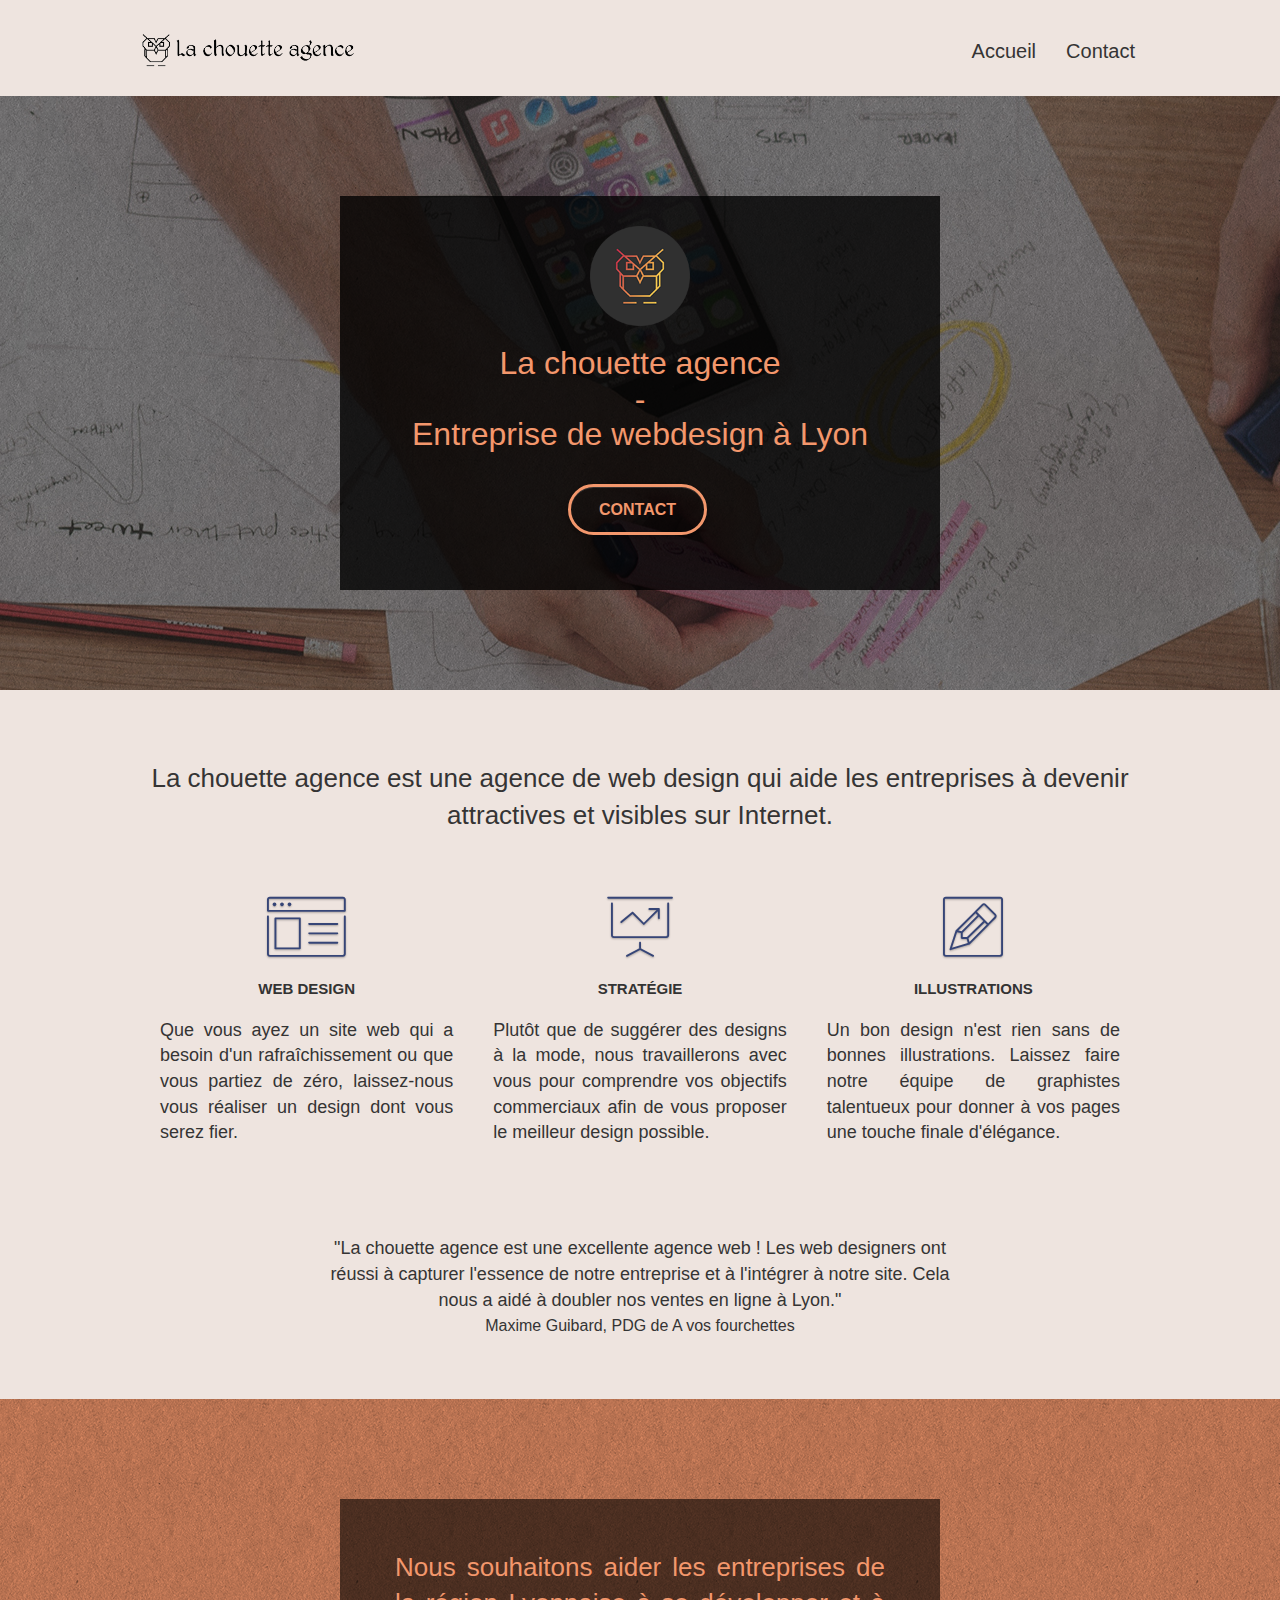
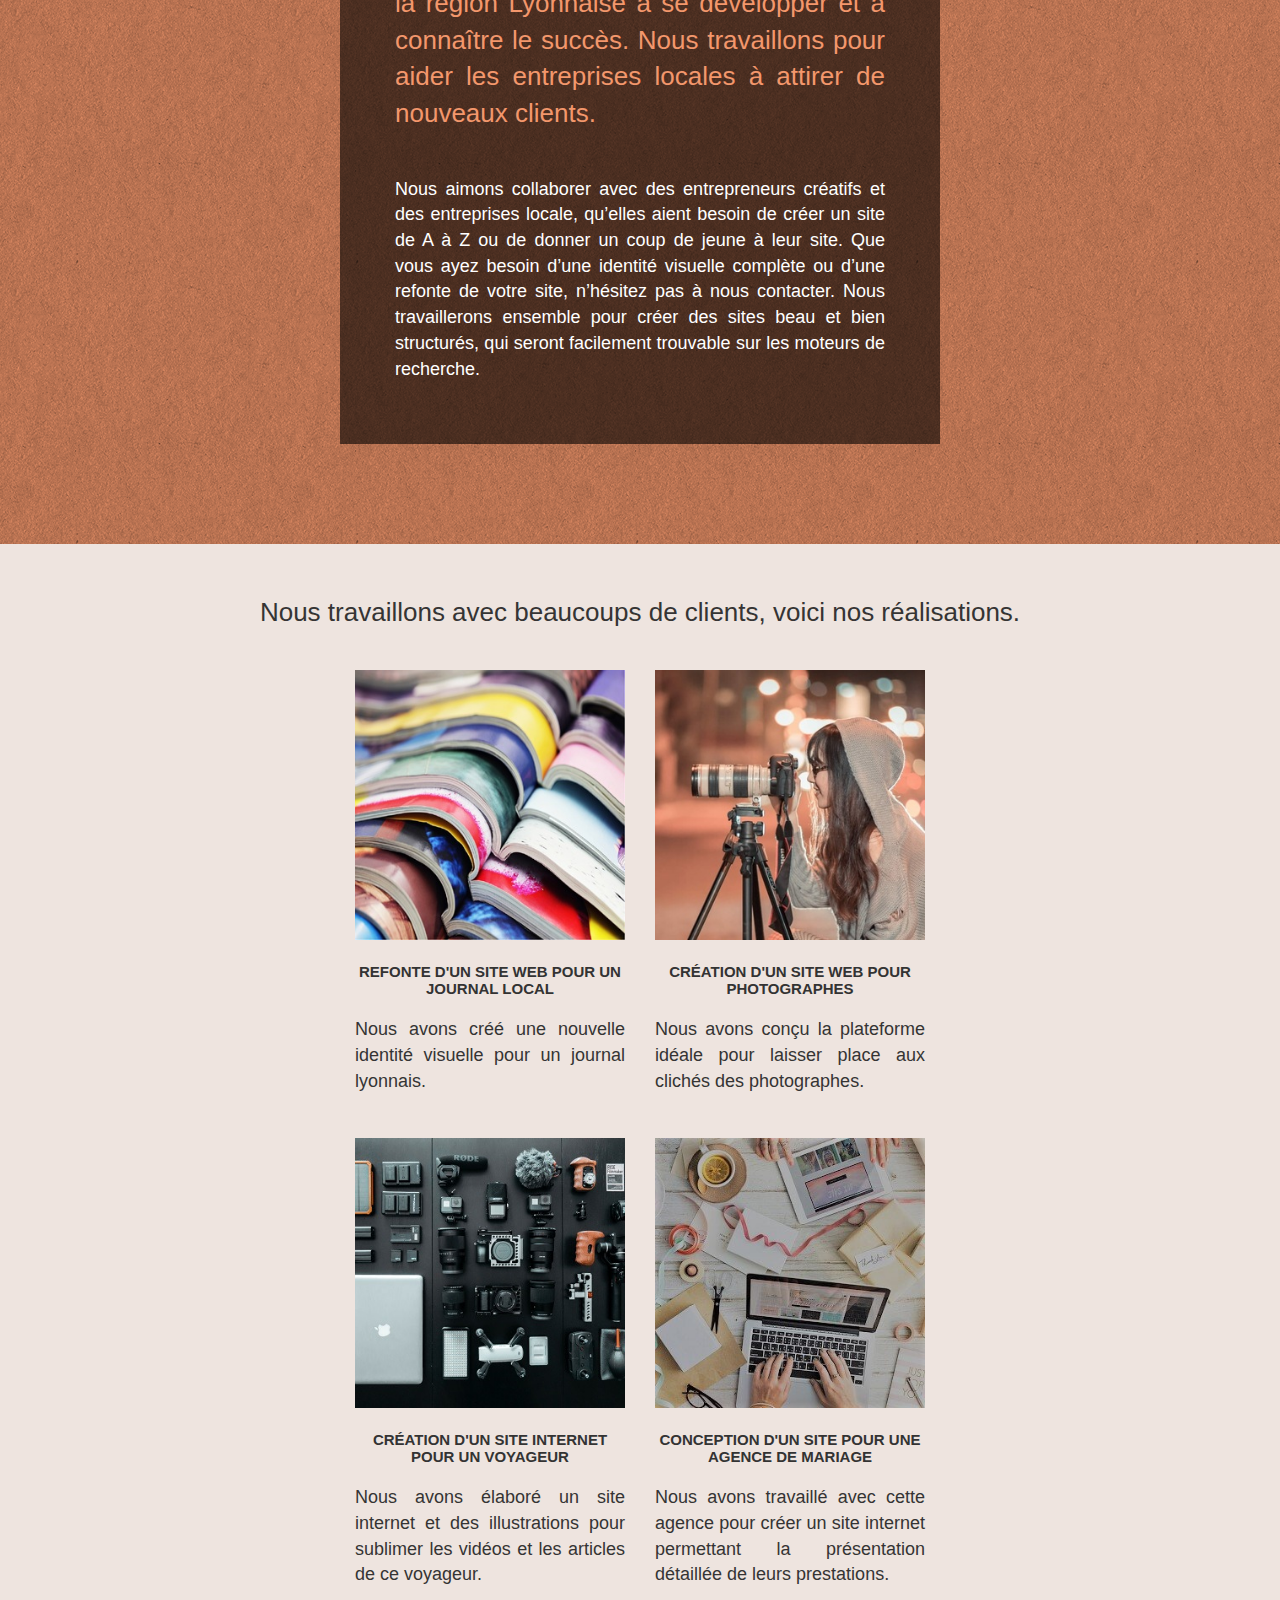
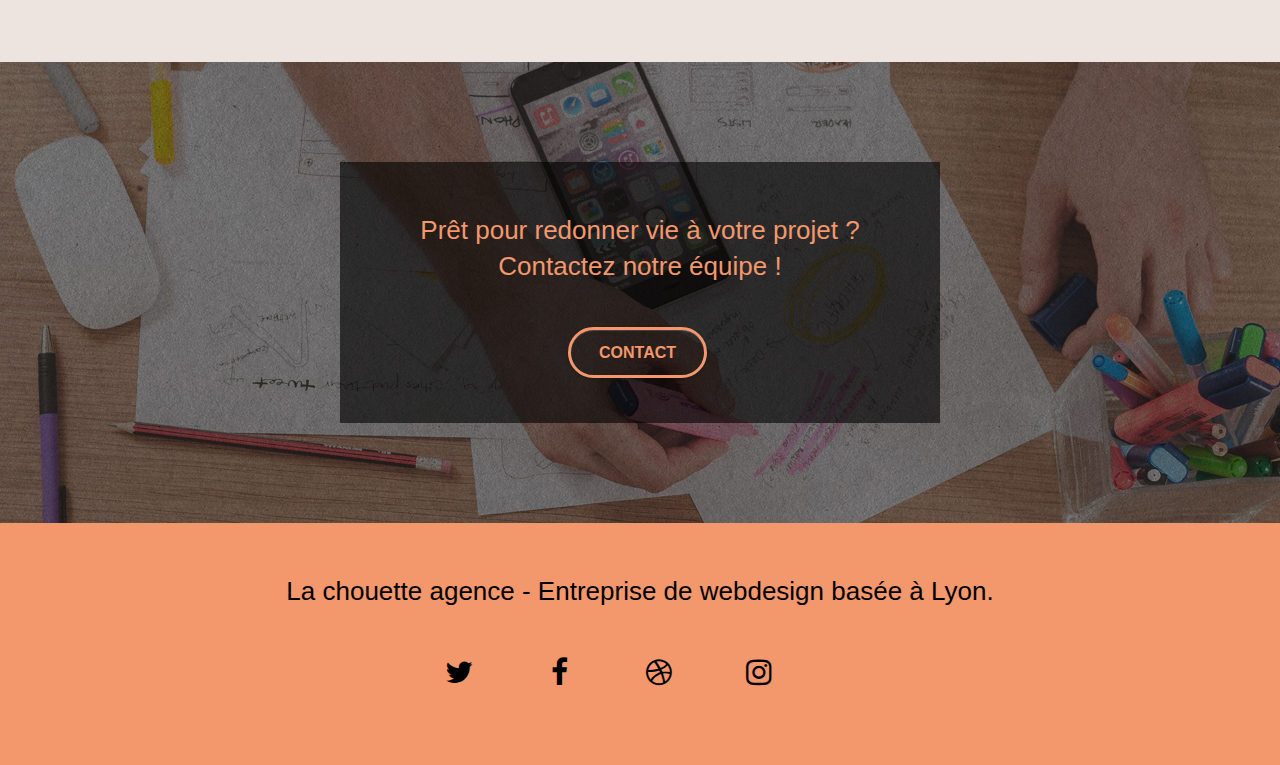
==== index.html @ fdbdb841 "correction bouton missing text" ====
<!doctype html>
<html lang="fr-FR"> 
<head>
    <meta charset="utf-8">
    <meta name="keywords" content="seo, google, site web, site internet, agence design paris, agence design, agence design,agence design,agence design,agence design,agence design,agence design,agence design,agence design">
    <meta name="robots" content="index, follow">
	<meta name="description" content="La chouette agence est une entreprise de webdesign basé à Lyon. Aidez votre entreprise à devenir attractive et visible sur Internet.">
    <meta name="viewport" content="width=device-width, initial-scale=1.0, viewport-fit=cover">
    <link rel="shortcut icon" type="image/png" href="img/logos/favicon.jpg">

	<link rel="stylesheet" type="text/css" href="./css/bootstrap.css">
	<link rel="stylesheet" type="text/css" href="./css/style.css">
	<link rel="stylesheet" type="text/css" href="./css/font-awesome.css">
	<link rel="stylesheet" type="text/css" href="./css/et-line.css">
	
	<script src="./js/jquery-2.1.0.js" defer></script>
	<script src="./js/bootstrap.js" defer></script>
	<script src="./js/blocs.js" defer></script>
	<script src="./js/jquery.touchSwipe.js" defer></script>

    <title>Entreprise webdesign Lyon | La chouette agence</title>

    
<!-- Analytics -->
 
<!-- Analytics END -->
    
</head>
<body>
<!-- Principal conteneur -->
<div class="page-container">
    
<!-- bloc-0 -->
<header class="bloc bgc-grey l-bloc " id="bloc-0">
	<div class="container bloc-sm">

		<nav class="navbar row">
			<div class="navbar-header">
				<a class="navbar-brand focus1" href="index.html" title="La chouette agence, entreprise webdesign Lyon">
					<img src="img/logos/la-chouette-agence.png" alt="une chouette" title="logo de la chouette agence, entreprise de webdesign à Lyon" height="40" />
				</a>
				<button id="nav-toggle" type="button" class="ui-navbar-toggle navbar-toggle focus1" data-toggle="collapse" data-target=".navbar-1" alt="toggle navigation">
					<span class="icon-bar"></span><span class="icon-bar"></span><span class="icon-bar"></span>
				</button>
			</div>
			<div class="collapse navbar-collapse navbar-1 special-dropdown-nav">
				<ul class="site-navigation nav navbar-nav">
					<li>
						<a class="focus2" href="index.html" title="Accès à la page d'accueil">Accueil</a>
					</li>
					<li>
						<a class="focus2" href="./pages_annexes/contact.html" title="Accès à la page contact">Contact</a>
					</li>
				</ul>
			</div>
		</nav>
	</div>
</header>
<!-- bloc-0 END -->

<!-- bloc-1-presentation -->
<section class="bloc bgc-dark-slate-blue bg-banniere d-bloc bg-t-edge bloc-bg-texture texture-paper b-parallax" id="bloc-1-hero">
	<div class="container bloc-lg">
		<div class="row tight-width-whitespace">
			<div class="col-sm-12 contrastbg">
				<img src="img/logos/logo.png" class="center-block image-resize-mode" width="100" alt="une chouette orange" title="logo de la chouette agence, entreprise de webdesign à Lyon" />
				<h1 class="text-center hero-bloc-text tc-white ">
					La chouette agence<br/> - <br/>
					Entreprise de webdesign à Lyon
				</h1>
				<div class="text-center">
					<a href="./pages_annexes/contact.html" class="btn btn-lg btn-clean btn-rd cta-hero btn-atomic-tangerine cblack focus3" id="cta-hero" title="Accès à la page contact">
						Contact
					</a>
				</div>
			</div>
		</div>
	</div>
</section>
<!-- bloc-1-presentation END -->

<!-- bloc-2-services -->
<section class="bloc bgc-grey l-bloc" id="bloc-2-services">
	<div class="container bloc-md">
		<div class="row">
			<h2 class="col-sm-12 text-center margin-bottom">
				La chouette agence est une agence de web design qui aide les entreprises à devenir attractives et visibles sur Internet.
			</h2>
		</div>
		<div class="row voffset-lg med-width-whitespace">
			<article class="col-sm-4 spacer">
				<div class="text-center">
					<span class="et-icon-browser sm-shadow icon-dark-slate-blue icons icon-lg"></span>
				</div>
				<h3 class="mg-md text-center">
					Web design
				</h3>
				<p class="text-justify ">
					Que vous ayez un site web qui a besoin d'un rafraîchissement ou que vous partiez de zéro, laissez-nous vous réaliser un design dont vous serez fier.
				</p>
			</article>
			<article class="col-sm-4 spacer">
				<div class="text-center">
					<span class="et-icon-presentation sm-shadow icon-dark-slate-blue icons icon-lg"></span>
				</div>
				<h3 class="mg-md text-center">
					Stratégie
				</h3>
				<p class="text-justify ">
					Plutôt que de suggérer des designs à la mode, nous travaillerons avec vous pour comprendre vos objectifs commerciaux afin de vous proposer le meilleur design possible.<br>
				</p>
			</article>
			<article class="col-sm-4 spacer">
				<div class="text-center">
					<span class="et-icon-edit sm-shadow icon-dark-slate-blue icons icon-lg"></span>
				</div>
				<h3 class="mg-md text-center">
					Illustrations
				</h3>
				<p class="text-justify ">
					Un bon design n'est rien sans de bonnes illustrations. Laissez faire notre équipe de graphistes talentueux pour donner à vos pages une touche finale d'élégance.
				</p>
			</article>
		</div>
		<div class="row voffset-lg voffset">
			<aside class="col-xs-12 col-md-8 col-md-offset-2 text-center">
				<p>
					"La chouette agence est une excellente agence web ! Les web designers ont réussi à capturer l'essence de notre entreprise et à l'intégrer à notre site. Cela nous a aidé à doubler nos ventes en ligne à Lyon."<br/>
					<span class="citation">
						Maxime Guibard, PDG de A vos fourchettes
					</span>
				</p>
			</aside>
		</div>
	</div>
</section>
<!-- bloc-2-services END -->

<!-- bloc-3-what-i-do -->
<section class="bloc tc-white bgc-atomic-tangerine bg-presentation d-bloc bloc-bg-texture texture-paper b-parallax" id="bloc-3-what-i-do">
	<div class="container bloc-lg">
		<div class="row tight-width-whitespace black-background">
			<div class="col-sm-12">
				<h2 class="mg-md text-justify tc-white">
					Nous souhaitons aider les entreprises de la région Lyonnaise à se développer et à connaître le succès. Nous travaillons pour aider les entreprises locales à attirer de nouveaux clients.<br>
				</h2>
				<p class="text-justify white">
					<br/>
					Nous aimons collaborer avec des entrepreneurs créatifs et des entreprises locale, qu’elles aient besoin de créer un site de A à Z ou de donner un coup de jeune à leur site. Que vous ayez besoin d’une identité visuelle complète ou d’une refonte de votre site, n’hésitez pas à nous contacter. Nous travaillerons ensemble pour créer des sites beau et bien structurés, qui seront facilement trouvable sur les moteurs de recherche. <br><br><br>
				</p>
			</div>
		</div>
	</div>
</section>
<!-- bloc-3-what-i-do END -->

<!-- bloc-4-portfolio -->
<section class="bloc bgc-white bg-repeat l-bloc bgc-grey" id="bloc-4-portfolio">
	<div class="container bloc-lg2">
		<div class="row">
			<h2 class="col-sm-12 text-center margin-bottom">
				Nous travaillons avec beaucoups de clients, voici nos réalisations.
			</h2>
		</div>
		<div class="row tight-width-whitespace">
			<article class="col-sm-6">
				<a href="#" class="portfolio-link" data-lightbox="./img/portfolio/photo1.jpg" data-gallery-id="gallery-1" data-caption="Refonte d'un site web pour un journal local" data-frame="snapshot-lb" title="aperçu du port-folio">
					<img src="img/portfolio/photo1.jpg" alt="une pile de magazines ouverts" title="refonte d'un site web pour un journal local par la chouette agence" class="img-responsive portfolio-thumb" />
				</a>
				<h3 class="mg-md text-center">
					Refonte d'un site web pour un journal local
				</h3>
				<p class="text-justify space-bottom">
					Nous avons créé une nouvelle identité visuelle pour un journal lyonnais.
				</p>
			</article>
			<article class="col-sm-6">
				<a href="#" class="portfolio-link" data-lightbox="img/portfolio/photo2.jpg" data-gallery-id="gallery-1" data-caption="Création d'un site web pour photographes" data-frame="snapshot-lb" title="aperçu du port-folio">
					<img src="img/portfolio/photo2.jpg" class="img-responsive portfolio-thumb" alt="une photographe sur le point de prendre un cliché" title="création d'un site web pour photographes par la chouette agence" />
				</a>
				<h3 class="mg-md text-center">
					Création d'un site web pour photographes
				</h3>
				<p class="text-justify space-bottom">
					Nous avons conçu la plateforme idéale pour laisser place aux clichés des photographes.
				</p>
			</article>
		</div>
		<div class="row tight-width-whitespace">
			<article class="col-sm-6">
				<a href="#" class="portfolio-link" data-lightbox="img/portfolio/photo3.jpg" data-gallery-id="gallery-1" data-caption="Création d'un site internet pour un voyageur" data-frame="snapshot-lb" title="aperçu du port-folio">
					<img src="img/portfolio/photo3.jpg" class="img-responsive portfolio-thumb" alt="du matériel disposé sur une table" title="création d'un site web pour un voyageur par la chouette agence"/>
				</a>
				<h3 class="mg-md text-center">
					Création d'un site internet pour un voyageur
				</h3>
				<p class="text-justify space-bottom">
					Nous avons élaboré un site internet et des illustrations pour sublimer les vidéos et les articles de ce voyageur.
				</p>
			</article>
			<article class="col-sm-6">
				<a href="#" class="portfolio-link" data-lightbox="img/portfolio/photo4.jpg" data-gallery-id="gallery-1" data-caption="Conception d'un site pour une agence de mariage" data-frame="snapshot-lb" title="aperçu du port-folio">
					<img src="img/portfolio/photo4.jpg" class="img-responsive portfolio-thumb" alt="une table sur laquelle deux personnes préparent un mariage" title="conception d'un site web pour une agence de mariage par la chouette agence" />
				</a>
				<h3 class="mg-md text-center">
					Conception d'un site pour une agence de mariage
				</h3>
				<p class="text-justify space-bottom">
					Nous avons travaillé avec cette agence pour créer un site internet permettant la présentation détaillée de leurs prestations.
				</p>
			</article>
		</div>
	</div>
</section>
<!-- bloc-4-portfolio END -->

<!-- bloc-5-cta -->
<section class="bloc bgc-dark-slate-blue bg-banniere d-bloc bloc-bg-texture texture-paper" id="bloc-5-cta">
	<div class="container bloc-lg">
		<div class="row tight-width-whitespace black-background">
			<div class="col-sm-12">
				<h2 class="mg-md text-center tc-white">
					Prêt pour redonner vie à votre projet ?<br>Contactez notre équipe !
				</h2>
				<div class="text-center margin-bottom">
					<a href="./pages_annexes/contact.html" class="btn btn-atomic-tangerine btn-clean btn-rd btn-lg cta-hero cblack focus3" title="Accès à la page contact">
						Contact
					</a>
				</div>
			</div>
		</div>
	</div>
</section>
<!-- bloc-5-cta END -->

<!-- Footer - bloc-8 -->
<footer class="bgc-atomic-tangerine d-bloc no-pad" id="bloc-8">
	<div class="shade">
		<div class="row">
			<div class="col-sm-12">
				<h2 class="text-center black margin-bottom">
					La chouette agence - Entreprise de webdesign basée à Lyon.<br>
				</h2>
				<div class="row row-no-gutters social flex margin-extra-bottom">
					<div class="col-sm-3">
						<div class="text-center focusf">
							<a class="social icon-md icon-color" href="index.html" target="_blank" title="La chouette agence sur twitter">
								<span class="fa fa-twitter"></span>
							</a>
						</div>
					</div>
					<div class="col-sm-3">
						<div class="text-center focusf">
							<a class="social icon-md icon-color" href="index.html" target="_blank" title="La chouette agence sur facebook">
								<span class="fa fa-facebook" ></span>
							</a>
						</div>
					</div>
					<div class="col-sm-3">
						<div class="text-center focusf">
							<a class="social icon-md icon-color" href="index.html" target="_blank" title="La chouette agence sur dribbble">
								<span class="fa fa-dribbble" ></span>
							</a>
						</div>
					</div>
					<div class="col-sm-3">
						<div class="text-center focusf">
							<a class="social icon-md icon-color" href="index.html" target="_blank" title="La chouette agence sur instagram">
								<span class="fa fa-instagram"></span>
							</a>
						</div>
					</div>
				</div>
			</div>
		</div>
	</div>
</footer>
<!-- Footer - bloc-8 END -->

</div>
<!-- Principal conteneur END -->
    

</body>
</html>
---- css/style.css ----
body {
    margin: 0;
    padding: 0;
    background: #FFF;
    overflow-x: hidden;
    -webkit-font-smoothing: antialiased;
    -moz-osx-font-smoothing: grayscale;
}

a,
button {
    transition: all .3s ease-in-out;
    outline: none!important;
}

a:hover {
    text-decoration: none;
    cursor: pointer;
}

#page-loading-blocs-notifaction {
    position: fixed;
    top: 0;
    bottom: 0;
    width: 100%;
    z-index: 100000;
    background: #FFFFFF url("img/pageload-spinner.gif") no-repeat center center;
}

.bloc {
    width: 100%;
    clear: both;
    background: 50% 50% no-repeat;
    padding: 0 50px;
    -webkit-background-size: cover;
    -moz-background-size: cover;
    -o-background-size: cover;
    background-size: cover;
    position: relative;
}

.bloc .container {
    padding-left: 0;
    padding-right: 0;
}

.bloc-lg {
    padding: 100px 50px;
}

.bloc-lg2{
    padding: 30px 50px;
}

.bloc-md {
    padding: 50px;
}

.bloc-sm {
    padding: 20px 50px;
}

.bg-center,
.bg-l-edge,
.bg-r-edge,
.bg-t-edge,
.bg-b-edge,
.bg-tl-edge,
.bg-bl-edge,
.bg-tr-edge,
.bg-br-edge,
.bg-repeat {
    -webkit-background-size: auto!important;
    -moz-background-size: auto!important;
    -o-background-size: auto!important;
    background-size: auto!important;
}

.bg-repeat {
    background: repeat;
}

.bg-t-edge {
    background: top no-repeat;
}

.bloc-bg-texture::before {
    content: "";
    background-size: 2px 2px;
    position: absolute;
    top: 0;
    bottom: 0;
    left: 0;
    right: 0;
}

.texture-paper::before {
    background: url("../img/background-image/texture-paper.png");
    background-size: 280px 280px;
}

.b-parallax {
    background-attachment: fixed;
}

.d-bloc {
    color: rgba(255, 255, 255, .7);
}

.d-bloc button:hover {
    color: rgba(255, 255, 255, .9);
}

.d-bloc .icon-round,
.d-bloc .icon-square,
.d-bloc .icon-rounded,
.d-bloc .icon-semi-rounded-a,
.d-bloc .icon-semi-rounded-b {
    border-color: rgba(255, 255, 255, .9);
}

.d-bloc .divider-h span {
    border-color: rgba(255, 255, 255, .2);
}

.d-bloc .a-btn,
.d-bloc .navbar a,
.d-bloc .navbar-brand,
.d-bloc a .icon-sm,
.d-bloc .icon-md,
.d-bloc a .icon-lg,
.d-bloc a .icon-xl,
.d-bloc h1 a,
.d-bloc h2 a,
.d-bloc h3 a,
.d-bloc h4 a,
.d-bloc h5 a,
.d-bloc h6 a,
.d-bloc p a {
    color: rgba(255, 255, 255, .6);
}

.d-bloc .a-btn:hover,
.d-bloc .navbar a:hover,
.d-bloc .navbar-brand:hover,
.d-bloc a:hover .icon-sm,
.d-bloc a:hover .icon-md,
.d-bloc a:hover .icon-lg,
.d-bloc a:hover .icon-xl,
.d-bloc h1 a:hover,
.d-bloc h2 a:hover,
.d-bloc h3 a:hover,
.d-bloc h4 a:hover,
.d-bloc h5 a:hover,
.d-bloc h6 a:hover,
.d-bloc p a:hover {
    color: rgba(255, 255, 255, 1);
}

.d-bloc .navbar-toggle .icon-bar {
    background: rgba(255, 255, 255, 1);
}

.d-bloc .btn-wire,
.d-bloc .btn-wire:hover {
    color: rgba(255, 255, 255, 1);
    border-color: rgba(255, 255, 255, 1);
}

.d-bloc .panel {
    color: rgba(0, 0, 0, .5);
}

.d-bloc .panel button:hover {
    color: rgba(0, 0, 0, .7);
}

.d-bloc .panel icon {
    border-color: rgba(0, 0, 0, .7);
}

.d-bloc .panel .divider-h span {
    border-color: rgba(0, 0, 0, .1);
}

.d-bloc .panel .a-btn {
    color: rgba(0, 0, 0, .6);
}

.d-bloc .panel .a-btn:hover {
    color: rgba(0, 0, 0, 1);
}

.d-bloc .panel .btn-wire,
.d-bloc .panel .btn-wire:hover {
    color: rgba(0, 0, 0, .7);
    border-color: rgba(0, 0, 0, .3);
}

.d-bloc .panel,
.l-bloc {
    color: rgba(0, 0, 0, .5);
}

.d-bloc .panel button:hover,
.l-bloc button:hover {
    color: rgba(0, 0, 0, .7);
}

.l-bloc .icon-round,
.l-bloc .icon-square,
.l-bloc .icon-rounded,
.l-bloc .icon-semi-rounded-a,
.l-bloc .icon-semi-rounded-b {
    border-color: rgba(0, 0, 0, .7);
}

.d-bloc .panel .divider-h span,
.l-bloc .divider-h span {
    border-color: rgba(0, 0, 0, .1);
}

.d-bloc .panel .a-btn,
.l-bloc .a-btn,
.l-bloc .navbar a,
.l-bloc .navbar-brand,
.l-bloc a .icon-sm,
.l-bloc a .icon-md,
.l-bloc a .icon-lg,
.l-bloc a .icon-xl,
.l-bloc h1 a,
.l-bloc h2 a,
.l-bloc h3 a,
.l-bloc h4 a,
.l-bloc h5 a,
.l-bloc h6 a,
.l-bloc p a {
    color: rgba(0, 0, 0, .6);
}

.d-bloc .panel .a-btn:hover,
.l-bloc .a-btn:hover,
.l-bloc .navbar a:hover,
.l-bloc .navbar-brand:hover,
.l-bloc a:hover .icon-sm,
.l-bloc a:hover .icon-md,
.l-bloc a:hover .icon-lg,
.l-bloc a:hover .icon-xl,
.l-bloc h1 a:hover,
.l-bloc h2 a:hover,
.l-bloc h3 a:hover,
.l-bloc h4 a:hover,
.l-bloc h5 a:hover,
.l-bloc h6 a:hover,
.l-bloc p a:hover {
    color: rgba(0, 0, 0, 1);
}

.l-bloc .navbar-toggle .icon-bar {
    color: rgba(0, 0, 0, .6);
}

.d-bloc .panel .btn-wire,
.d-bloc .panel .btn-wire:hover,
.l-bloc .btn-wire,
.l-bloc .btn-wire:hover {
    color: rgba(0, 0, 0, .7);
    border-color: rgba(0, 0, 0, .3);
}

.voffset {
    margin-top: 30px;
}

.voffset-lg {
    margin-top: 80px;
}

.row-no-gutters {
    margin-right: 0;
    margin-left: 0;
}

.row.row-no-gutters > [class^="col-"],
.row.row-no-gutters > [class*=" col-"] {
    padding-right: 0;
    padding-left: 0;
}

#bloc-1-hero h1 {
    font-size: 32px;
}

.navbar {
    margin-bottom: 0;
    z-index: 1;
}

.navbar-brand {
    height: auto;
    padding: 3px 15px;
    font-size: 25px;
    font-weight: normal;
    font-weight: 600;
    line-height: 44px;
}

.navbar-brand img {
    max-height: 200px;
    margin: 0 5px 0 0;
    display: inline;
}

.navbar-brand img[src$=svg] {
    min-width: 100px;
}

.nav-center .navbar-brand img {
    margin: 0;
}

.navbar .nav {
    padding-top: 2px;
    margin-right: -16px;
    float: right;
    z-index: 1;
}

.nav > li {
    float: left;
    margin-top: 4px;
    font-size: 16px;
}

.navbar-nav .open .dropdown-menu > li > a {
    text-align: inherit;
}

.nav > li a:hover,
.nav > li a:focus {
    background: transparent;
}

.navbar-toggle {
    margin: 10px 10px 0 0;
    border: 0px;
}

.navbar-toggle:hover {
    background: transparent!important;
}

.navbar-toggle .icon-bar {
    background-color: rgba(0, 0, 0, .5);
    width: 26px;
}

.nav-invert .navbar .nav {
    float: left;
}

.nav-invert .navbar-header,
.nav-invert .navbar-brand {
    float: right;
    position: relative;
    z-index: 2;
}

@media (min-width: 768px) {
    .site-navigation {
        position: absolute;
        top: 50%;
        right: 20px;
        transform: translate(0, -50%);
        -webkit-transform: translateY(-50%);
    }
    .nav > li .dropdown-menu a,
    .nav > li .dropdown-menu a:hover {
        color: #484848;
    }
    .nav-invert .site-navigation {
        left: 0;
        right: 0;
    }
    .nav-center {
        text-align: center;
    }
    .nav-center .navbar-header {
        width: 100%;
    }
    .nav-center .navbar-header,
    .nav-center .navbar-brand,
    .nav-center .nav > li {
        float: none;
        display: inline-block;
    }
    .nav-center .site-navigation {
        position: relative;
        width: 100%;
        right: 0;
        margin-right: 0px;
        margin-top: 20px;
    }
    .nav-center.mini-nav .navbar-toggle {
        float: none;
        margin: 10px auto 0;
    }
}

.nav > li > .dropdown a {
    background: none!important;
    display: block;
    padding: 14px 15px;
}

nav .caret {
    margin: 0 5px;
}

.dropdown-menu .dropdown-menu {
    top: -8px;
    left: 100%;
}

.dropdown-menu .dropmenu-flow-right {
    top: 100%;
    left: 0;
    margin-left: -1px;
    border-top-left-radius: 0;
    border-top-right-radius: 0;
}

.dropdown-menu .dropdown span {
    border: 4px solid black;
    border-top-color: transparent;
    border-right-color: transparent;
    border-bottom-color: transparent;
    margin: 6px -5px 0 0!important;
    float: right;
}

.mg-md {
    margin-top: 10px;
    margin-bottom: 20px;
}

.mg-lg {
    margin-top: 10px;
    margin-bottom: 40px;
}

.btn {
    margin: 0 5px 5px 0;
}

.btn.pull-right {
    margin: 0 0 5px 5px;
}

.btn-d,
.btn-d:hover,
.btn-d:focus {
    color: #FFF;
    background: rgba(0, 0, 0, .3);
}

button {
    outline: none!important;
}

.btn-rd {
    border-radius: 40px;
}

.btn-clean {
    border: 1px solid rgba(0, 0, 0, .08);
    border-bottom-color: rgba(0, 0, 0, .1);
    text-shadow: 0 1px 0 rgba(0, 0, 1, .1);
    box-shadow: 0 1px 3px rgba(0, 0, 1, .25), inset 0 1px 0 0 rgba(255, 255, 255, .15);
}

.icon-md {
    font-size: 30px!important;
}

.icon-lg {
    font-size: 60px!important;
}

.sm-shadow {
    text-shadow: 0 1px 2px rgba(0, 0, 0, .3);
}

.panel-sq,
.panel-sq .panel-heading,
.panel-sq .panel-footer {
    border-radius: 0;
}

.panel-rd {
    border-radius: 30px;
}

.panel-rd .panel-heading {
    border-radius: 29px 29px 0 0;
}

.panel-rd .panel-footer {
    border-radius: 0 0 29px 29px;
}

.form-control {
    border-color: rgba(0, 0, 0, .1);
    box-shadow: none;
}

.scrollToTop {
    width: 40px;
    height: 40px;
    position: fixed;
    bottom: 20px;
    right: 20px;
    opacity: 0;
    z-index: 500;
    transition: all .3s ease-in-out;
}

.scrollToTop span {
    margin-top: 6px;
}

.showScrollTop {
    font-size: 14px;
    opacity: 1;
}

a[data-lightbox] {
    position: relative;
    display: block;
    text-align: center;
}

a[data-lightbox]:hover::before {
    content: "+";
    font-family: "HelveticaNeue-Light", "Helvetica Neue Light", "Helvetica Neue", Helvetica, Arial;
    font-size: 32px;
    width: 50px;
    height: 50px;
    margin-left: -25px;
    border-radius: 50%;
    background: rgba(0, 0, 0, .6);
    color: #FFF;
    font-weight: 100;
    z-index: 1;
    position: absolute;
    top: 50%;
    transform: translateY(-50%);
    -webkit-transform: translateY(-50%);
}

a[data-lightbox]:hover img {
    opacity: 0.6;
    -webkit-animation-fill-mode: none;
    animation-fill-mode: none;
}

#lightbox-modal {
    display: flex;
    align-items: center;
}

#lightbox-modal .modal-dialog {
    width: 90%;
    max-width: 900px;
    margin: 0 auto 0;
}

#lightbox-modal .modal-dialog img {
    max-height: 90vh;
    margin: 0 auto;
}

.lightbox-caption {
    padding: 20px;
    color: #FFF;
    background: rgba(0, 0, 0, .5);
    position: absolute;
    left: 15px;
    right: 15px;
    bottom: 5px;
}

.close-lightbox {
    color: #FFF;
    font-size: 30px;
    position: absolute;
    top: 20px;
    right: 20px;
    z-index: 20;
    background: rgba(0, 0, 0, .5);
    border: none;
    line-height: 30px;
    padding: 0 9px 5px;
    opacity: 0.3;
}

.close-lightbox:hover,
.next-lightbox:hover,
.prev-lightbox:hover {
    opacity: 1.0;
    color: #FFF;
}

.next-lightbox,
.prev-lightbox {
    font-size: 20px;
    color: rgba(255, 255, 255, .9);
    background: rgba(0, 0, 0, .5);
    transition: all .2s ease-in-out;
    position: absolute;
    top: 45%;
    z-index: 1;
    opacity: 0.4;
}

.next-lightbox {
    padding: 6px 8px 1px 13px;
    right: 25px;
}

.prev-lightbox {
    padding: 6px 13px 1px 10px;
    left: 25px;
}

.snapshot-lb .modal-body {
    padding-bottom: 45px;
}

.snapshot-lb .lightbox-caption {
    padding: 0;
    color: rgba(0, 0, 0, .5);
    background: none;
}

h1,
h2,
h3,
h4,
h5,
h6,
p,
label,
.btn,
a {
    font-family: Helvetica;
    font-weight: 400;
    color: #353434!important;
}

.container {
    max-width: 1000px;
}

.hero-bloc-text {
    font-size: 38px;
}

.hero-bloc-text-sub {
    font-size: 36px;
}

.statement-bloc-text {
    line-height: 26px;
    font-style: italic;
    font-size: 20px;
    text-align: center;
    font-weight: lighter;
    max-width: 520px;
    margin: auto auto auto auto;
}

p {
    font-size: 11px;
}

.tight-width-whitespace {
    max-width: 600px;
    margin: auto auto auto auto;
}

.h1 {
    font-size: 20px;
    font-family: "Open Sans";
}

.cta-hero {
    margin-top: 22px;
    color: #FFFFFF!important;
    text-transform: uppercase;
    padding: 12px 28px 12px 28px;
    font-size: 16px;
    font-weight: 700;
}

.social {
    max-width: 400px;
    margin: auto auto auto auto;
}

h2 {
    font-size: 26px;
    line-height: 1.4em;
}

h3 {
    font-size: 15px;
    text-transform: uppercase;
    font-weight: 700;
    color: #333333!important;
}

.med-width-whitespace {
    max-width: 1000px;
    margin: auto auto auto auto;
    box-shadow: 0px 0px 0px #000000;
}

h1 {
    color: #333333!important;
}

h4 {
    color: #333333!important;
}

.icons {
    margin-bottom: 14px;
    margin-top: 24px;
}

.white {
    color: #FFFFFF!important;
}
.portfolio-link {
    width:fit-content;
    margin: auto;
}
.portfolio-thumb {
    
    margin-bottom: 24px;
}

.space-bottom {
    margin-bottom: 44px;
}

.avatar {
    box-shadow: 0px 4px 9px rgba(0, 0, 0, 0.3);
}

.black-background {
    background-color: rgba(0, 0, 0, 0.589);
    padding: 40px 40px 0px 40px;
}

.bold-link {
    font-weight: 900;
    text-decoration: underline!important;
}

.bgc-white {
    background-color: #FFFFFF;
}

.bgc-dark-slate-blue {
    background-color: #364577;
}

.bgc-atomic-tangerine {
    background-color: #F3976C;
}

.tc-white {
    color: #F3976C!important;
}

.btn-atomic-tangerine {
    background: #F3976C;
    color: #FFFFFF!important;
}

.btn-atomic-tangerine:hover {
    background: #c27956!important;
    color: #FFFFFF!important;
}

.ltc-white {
    color: #FFFFFF!important;
}

.ltc-white:hover {
    color: #cccccc!important;
}

.ltc-atomic-tangerine {
    color: #F3976C!important;
}

.ltc-atomic-tangerine:hover {
    color: #c27956!important;
}

.icon-dark-slate-blue {
    color: #364577!important;
    border-color: #364577!important;
}

.bg-dots-bg {
    background-image: url("../img/background-image/dots-bg.png");
}

.bg-banniere {
    background-image: url("../img/background-image/la-chouette-agence-banniere.jpg");
}

.bg-presentation {
    background-image: url("../img/background-image/image-de-presentation.jpg");
}

.nav > li {
    font-size: 20px;
}

p {
    font-size: 18px;
}

.bgc-grey {
    background-color:#eee4df;
}

.cblack {
    color: #f3976c!important;
    border: 3px solid #F3976C;
    background-color: #00000000!important;
}

.cblack:focus, .cblack:hover {
    color: #000!important;
    background-color: #f3976c!important;
    border: 3px solid #F3976C;
}

.contrastbg {
    background-color: rgba(0, 0, 0, 0.786);
    padding: 30px 0px 50px 0px;
}

.focus1 {
    border-top: 2px solid #eee4df;
    border-bottom: 2px solid #eee4df;
    border-radius: 0px;
}

.focus1:focus, .focus1:hover {
    border-top: 2px solid #F3976C;
    border-bottom: 2px solid #F3976C;
}

.focus2 {
    border-top: 2px solid rgba(0, 0, 0, 0);
    border-bottom: 2px solid rgba(0, 0, 0, 0);
    border-radius: 0px;
}

.focus2:focus, .focus2:hover{
    border-top: 2px solid #F3976C;
    border-bottom: 2px solid #F3976C;
}

.icon-md {
    color: black!important;
}

.focusf {
    width: 38px;
    height: 45px;
}

.focusf a {
    display: flex;
    justify-content: center;
    align-items: center;
    width: 100%!important;
    height: 100%!important;
    text-decoration: none;
}

.focusf a:focus {
    color: #f3976c!important;
    background-color: black;
}

.focusf a:hover {
    color: #f3976c!important;
    background-color: black;
}           

.citation {
    font-size: 16px;
}

.margin-bottom {
    margin-bottom: 40px;
}

.margin-extra-bottom {
    margin-bottom: 70px;
}

.no-pad {
    padding: 0!important;
}

.shade {
    max-width:100%!important;
    margin:0!important;
    background-color: #f3976c;
}

.black {
    color: black!important;
    padding-top: 30px;
}

.spacer {
    padding: 0px 20px;
}

.formtitle {
    margin-top: 0!important;
    font-weight: bold;
}

.maptitle {
    margin-top: 0!important;
    font-size: 22px;
}

form {
    margin-top: 20px;
}

label {
    font-size: 20px;
}

.adresse {
    font-size: 18px;
}

.mailto {
    margin-top: 20px;
}

.mailtolink {
    text-decoration: underline;
}

.black2 {
    color: black!important;
}

@media (max-width: 1024px) {
    .bloc {
        padding-left: 20px;
        padding-right: 20px;
    }
    .bloc.full-width-bloc,
    .bloc-tile-2.full-width-bloc .container,
    .bloc-tile-3.full-width-bloc .container,
    .bloc-tile-4.full-width-bloc .container {
        padding-left: 0;
        padding-right: 0;
    }
}

@media (max-width: 992px) and (min-width: 768px) {
    .navbar .nav {
        max-width: 80%
    }
    .nav-center.navbar .nav {
        max-width: 100%
    }
}

@media only screen and (min-device-width: 768px) and (max-device-width: 1024px) and (orientation: landscape) {
    .b-parallax {
        background-attachment: scroll;
    }
}

@media only screen and (min-device-width: 1024px) and (max-device-width: 1366px) and (-webkit-min-device-pixel-ratio: 1.5) {
    .b-parallax {
        background-attachment: scroll;
    }
}

@media (max-width: 991px) {
    .container {
        width: 100%;
    }
    .b-parallax {
        background-attachment: scroll;
    }
    .page-container,
    #hero-bloc {
        overflow-x: hidden;
        position: relative;
    }
    .bloc {
        padding-left: constant(safe-area-inset-left);
        padding-right: constant(safe-area-inset-right);
    }
    .bloc-group,
    .bloc-group .bloc {
        display: block;
        width: 100%;
    }
    .bloc-fill-screen .fill-bloc-top-edge,
    .bloc-fill-screen .fill-bloc-bottom-edge {
        padding: 0 20px;
        padding-left: constant(safe-area-inset-left);
        padding-right: constant(safe-area-inset-right);
    }
}

@media (max-width: 767px) {
    .page-container {
        position: relative;
    }
    h1,
    h3,
    h4,
    h5,
    h6,
    p,
    #disqus_thread {
        padding-left: 10px!important;
        padding-right: 10px!important;
    }
    .b-parallax {
        background-attachment: scroll;
    }
    .navbar .nav {
        padding-top: 0;
        border-top: 1px solid rgba(0, 0, 0, .2);
        float: none!important;
    }
    .navbar.row {
        margin-left: 0;
        margin-right: 0;
    }
    .site-navigation {
        position: inherit;
        transform: none;
        -webkit-transform: none;
        -ms-transform: none;
    }
    .nav > li {
        margin-top: 0;
        border-bottom: 1px solid rgba(0, 0, 0, .1);
        background: rgba(0, 0, 0, .05);
        text-align: left;
        padding-left: 15px;
        width: 100%;
    }
    .nav > li:hover {
        background: rgba(0, 0, 0, .08);
    }
    .dropdown .dropdown a .caret {
        float: none;
        margin: 5px 0 0 10px!important;
        border: 4px solid black;
        border-bottom-color: transparent;
        border-right-color: transparent;
        border-left-color: transparent;
    }
    #hero-bloc .navbar .nav {
        background: rgba(0, 0, 0, .8);
    }
    #hero-bloc .navbar .nav a {
        color: rgba(255, 255, 255, .6);
    }
    .hero {
        padding: 50px 0;
    }
    .hero-nav {
        left: -1px;
        right: -1px;
    }
    .navbar-collapse {
        padding: 0;
        overflow-x: hidden;
        -webkit-box-shadow: none;
        box-shadow: none;
    }
    .navbar-brand img {
        max-height: 40px;
        width: auto;
    }
    .nav-invert .navbar-header {
        float: none;
        width: 100%;
    }
    .nav-invert .navbar-toggle {
        float: left;
        margin-left: 10px;
    }
    .bloc {
        padding-left: 0;
        padding-right: 0;
    }
    .bloc-xxl,
    .bloc-xl,
    .bloc-lg {
        padding: 40px 0;
    }
    .bloc-sm,
    .bloc-md {
        padding-left: 0;
        padding-right: 0;
    }
    .bloc-tile-2 .container,
    .bloc-tile-3 .container,
    .bloc-tile-4 .container,
    .bloc-fill-screen .fill-bloc-top-edge,
    .bloc-fill-screen .fill-bloc-bottom-edge {
        padding-left: 0;
        padding-right: 0;
    }
    .a-block {
        padding: 0 10px;
    }
    .btn-dwn {
        display: none;
    }
    .voffset {
        margin-top: 5px;
    }
    .voffset-md {
        margin-top: 20px;
    }
    .voffset-lg {
        margin-top: 30px;
    }
    form {
        padding: 5px;
    }
    .close-lightbox {
        display: inline-block;
    }
    .blocsapp-device-iphone5 {
        background-size: 216px 425px;
        padding-top: 60px;
        width: 216px;
        height: 425px;
    }
    .blocsapp-device-iphone5 img {
        width: 180px;
        height: 320px;
    }
}

@media (max-width: 400px) {
    .bloc {
        padding-left: 0;
        padding-right: 0;
    }
}

@media (max-width: 767px) {
    .bloc-mob-center-text {
        text-align: center;
    }

    .focus2 {
        border-radius: 0;
    }

    h2 {
        padding-left: 20px!important;
        padding-right: 20px!important;
    }

    .flex {
        display: flex;
        justify-content: space-between;
    }

    form {
        margin-bottom:60px;
    }
}
---- css/et-line.css ----
@font-face {
    font-family: et-line;
    src: url(../fonts/et-line.eot);
    src: url(../fonts/et-line.eot?#iefix) format('embedded-opentype'), url(../fonts/et-line.woff) format('woff'), url(../fonts/et-line.ttf) format('truetype'), url(../fonts/et-line.svg#et-line) format('svg');
    font-weight: 400;
    font-style: normal
}

.et-icon-adjustments,
.et-icon-alarmclock,
.et-icon-anchor,
.et-icon-aperture,
.et-icon-attachment,
.et-icon-bargraph,
.et-icon-basket,
.et-icon-beaker,
.et-icon-bike,
.et-icon-book-open,
.et-icon-briefcase,
.et-icon-browser,
.et-icon-calendar,
.et-icon-camera,
.et-icon-caution,
.et-icon-chat,
.et-icon-circle-compass,
.et-icon-clipboard,
.et-icon-clock,
.et-icon-cloud,
.et-icon-compass,
.et-icon-desktop,
.et-icon-dial,
.et-icon-document,
.et-icon-documents,
.et-icon-download,
.et-icon-dribbble,
.et-icon-edit,
.et-icon-envelope,
.et-icon-expand,
.et-icon-facebook,
.et-icon-flag,
.et-icon-focus,
.et-icon-gears,
.et-icon-genius,
.et-icon-gift,
.et-icon-global,
.et-icon-globe,
.et-icon-googleplus,
.et-icon-grid,
.et-icon-happy,
.et-icon-hazardous,
.et-icon-heart,
.et-icon-hotairballoon,
.et-icon-hourglass,
.et-icon-key,
.et-icon-laptop,
.et-icon-layers,
.et-icon-lifesaver,
.et-icon-lightbulb,
.et-icon-linegraph,
.et-icon-linkedin,
.et-icon-lock,
.et-icon-magnifying-glass,
.et-icon-map,
.et-icon-map-pin,
.et-icon-megaphone,
.et-icon-mic,
.et-icon-mobile,
.et-icon-newspaper,
.et-icon-notebook,
.et-icon-paintbrush,
.et-icon-paperclip,
.et-icon-pencil,
.et-icon-phone,
.et-icon-picture,
.et-icon-pictures,
.et-icon-piechart,
.et-icon-presentation,
.et-icon-pricetags,
.et-icon-printer,
.et-icon-profile-female,
.et-icon-profile-male,
.et-icon-puzzle,
.et-icon-quote,
.et-icon-recycle,
.et-icon-refresh,
.et-icon-ribbon,
.et-icon-rss,
.et-icon-sad,
.et-icon-scissors,
.et-icon-scope,
.et-icon-search,
.et-icon-shield,
.et-icon-speedometer,
.et-icon-strategy,
.et-icon-streetsign,
.et-icon-tablet,
.et-icon-target,
.et-icon-telescope,
.et-icon-toolbox,
.et-icon-tools,
.et-icon-tools-2,
.et-icon-trophy,
.et-icon-tumblr,
.et-icon-twitter,
.et-icon-upload,
.et-icon-video,
.et-icon-wallet,
.et-icon-wine {
    font-family: et-line;
    speak: none;
    font-style: normal;
    font-weight: 400;
    font-variant: normal;
    text-transform: none;
    line-height: 1;
    -webkit-font-smoothing: antialiased;
    -moz-osx-font-smoothing: grayscale;
    display: inline-block
}

.et-icon-mobile:before {
    content: "\e000"
}

.et-icon-laptop:before {
    content: "\e001"
}

.et-icon-desktop:before {
    content: "\e002"
}

.et-icon-tablet:before {
    content: "\e003"
}

.et-icon-phone:before {
    content: "\e004"
}

.et-icon-document:before {
    content: "\e005"
}

.et-icon-documents:before {
    content: "\e006"
}

.et-icon-search:before {
    content: "\e007"
}

.et-icon-clipboard:before {
    content: "\e008"
}

.et-icon-newspaper:before {
    content: "\e009"
}

.et-icon-notebook:before {
    content: "\e00a"
}

.et-icon-book-open:before {
    content: "\e00b"
}

.et-icon-browser:before {
    content: "\e00c"
}

.et-icon-calendar:before {
    content: "\e00d"
}

.et-icon-presentation:before {
    content: "\e00e"
}

.et-icon-picture:before {
    content: "\e00f"
}

.et-icon-pictures:before {
    content: "\e010"
}

.et-icon-video:before {
    content: "\e011"
}

.et-icon-camera:before {
    content: "\e012"
}

.et-icon-printer:before {
    content: "\e013"
}

.et-icon-toolbox:before {
    content: "\e014"
}

.et-icon-briefcase:before {
    content: "\e015"
}

.et-icon-wallet:before {
    content: "\e016"
}

.et-icon-gift:before {
    content: "\e017"
}

.et-icon-bargraph:before {
    content: "\e018"
}

.et-icon-grid:before {
    content: "\e019"
}

.et-icon-expand:before {
    content: "\e01a"
}

.et-icon-focus:before {
    content: "\e01b"
}

.et-icon-edit:before {
    content: "\e01c"
}

.et-icon-adjustments:before {
    content: "\e01d"
}

.et-icon-ribbon:before {
    content: "\e01e"
}

.et-icon-hourglass:before {
    content: "\e01f"
}

.et-icon-lock:before {
    content: "\e020"
}

.et-icon-megaphone:before {
    content: "\e021"
}

.et-icon-shield:before {
    content: "\e022"
}

.et-icon-trophy:before {
    content: "\e023"
}

.et-icon-flag:before {
    content: "\e024"
}

.et-icon-map:before {
    content: "\e025"
}

.et-icon-puzzle:before {
    content: "\e026"
}

.et-icon-basket:before {
    content: "\e027"
}

.et-icon-envelope:before {
    content: "\e028"
}

.et-icon-streetsign:before {
    content: "\e029"
}

.et-icon-telescope:before {
    content: "\e02a"
}

.et-icon-gears:before {
    content: "\e02b"
}

.et-icon-key:before {
    content: "\e02c"
}

.et-icon-paperclip:before {
    content: "\e02d"
}

.et-icon-attachment:before {
    content: "\e02e"
}

.et-icon-pricetags:before {
    content: "\e02f"
}

.et-icon-lightbulb:before {
    content: "\e030"
}

.et-icon-layers:before {
    content: "\e031"
}

.et-icon-pencil:before {
    content: "\e032"
}

.et-icon-tools:before {
    content: "\e033"
}

.et-icon-tools-2:before {
    content: "\e034"
}

.et-icon-scissors:before {
    content: "\e035"
}

.et-icon-paintbrush:before {
    content: "\e036"
}

.et-icon-magnifying-glass:before {
    content: "\e037"
}

.et-icon-circle-compass:before {
    content: "\e038"
}

.et-icon-linegraph:before {
    content: "\e039"
}

.et-icon-mic:before {
    content: "\e03a"
}

.et-icon-strategy:before {
    content: "\e03b"
}

.et-icon-beaker:before {
    content: "\e03c"
}

.et-icon-caution:before {
    content: "\e03d"
}

.et-icon-recycle:before {
    content: "\e03e"
}

.et-icon-anchor:before {
    content: "\e03f"
}

.et-icon-profile-male:before {
    content: "\e040"
}

.et-icon-profile-female:before {
    content: "\e041"
}

.et-icon-bike:before {
    content: "\e042"
}

.et-icon-wine:before {
    content: "\e043"
}

.et-icon-hotairballoon:before {
    content: "\e044"
}

.et-icon-globe:before {
    content: "\e045"
}

.et-icon-genius:before {
    content: "\e046"
}

.et-icon-map-pin:before {
    content: "\e047"
}

.et-icon-dial:before {
    content: "\e048"
}

.et-icon-chat:before {
    content: "\e049"
}

.et-icon-heart:before {
    content: "\e04a"
}

.et-icon-cloud:before {
    content: "\e04b"
}

.et-icon-upload:before {
    content: "\e04c"
}

.et-icon-download:before {
    content: "\e04d"
}

.et-icon-target:before {
    content: "\e04e"
}

.et-icon-hazardous:before {
    content: "\e04f"
}

.et-icon-piechart:before {
    content: "\e050"
}

.et-icon-speedometer:before {
    content: "\e051"
}

.et-icon-global:before {
    content: "\e052"
}

.et-icon-compass:before {
    content: "\e053"
}

.et-icon-lifesaver:before {
    content: "\e054"
}

.et-icon-clock:before {
    content: "\e055"
}

.et-icon-aperture:before {
    content: "\e056"
}

.et-icon-quote:before {
    content: "\e057"
}

.et-icon-scope:before {
    content: "\e058"
}

.et-icon-alarmclock:before {
    content: "\e059"
}

.et-icon-refresh:before {
    content: "\e05a"
}

.et-icon-happy:before {
    content: "\e05b"
}

.et-icon-sad:before {
    content: "\e05c"
}

.et-icon-facebook:before {
    content: "\e05d"
}

.et-icon-twitter:before {
    content: "\e05e"
}

.et-icon-googleplus:before {
    content: "\e05f"
}

.et-icon-rss:before {
    content: "\e060"
}

.et-icon-tumblr:before {
    content: "\e061"
}

.et-icon-linkedin:before {
    content: "\e062"
}

.et-icon-dribbble:before {
    content: "\e063"
}
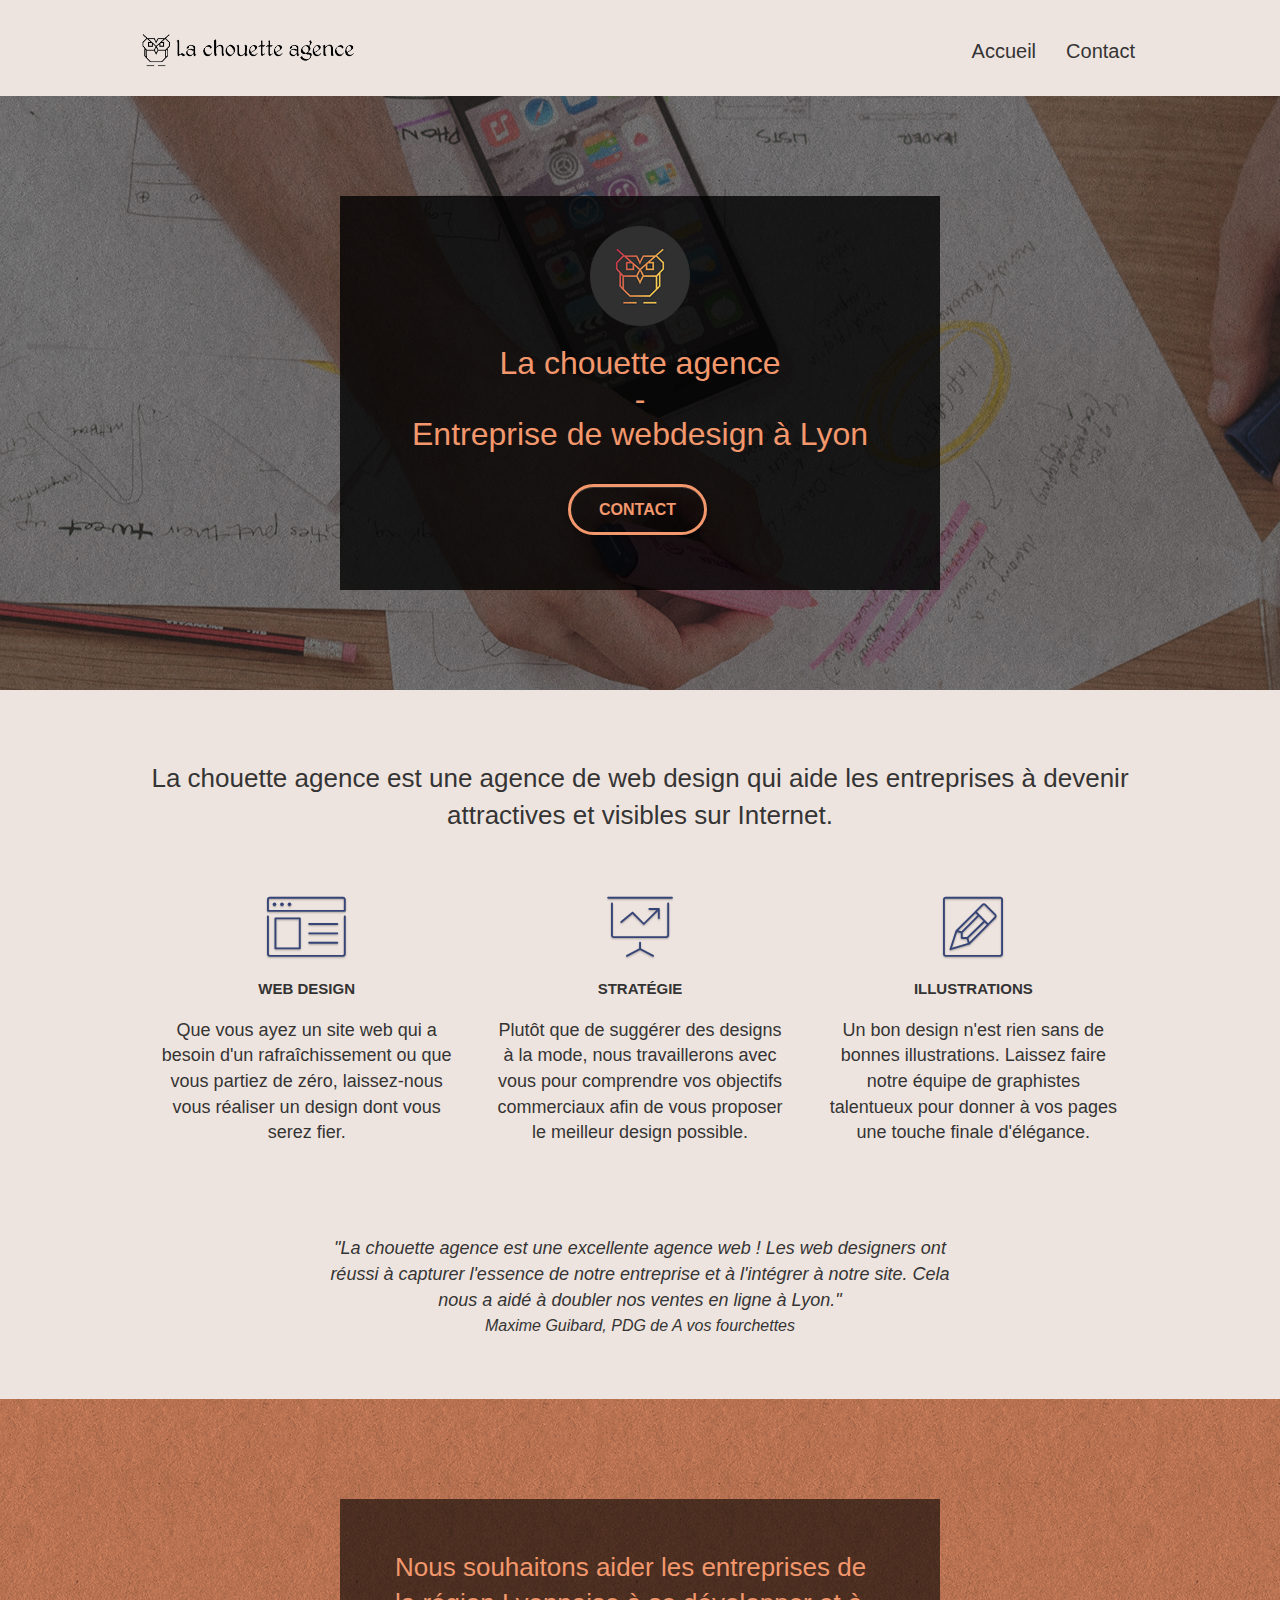
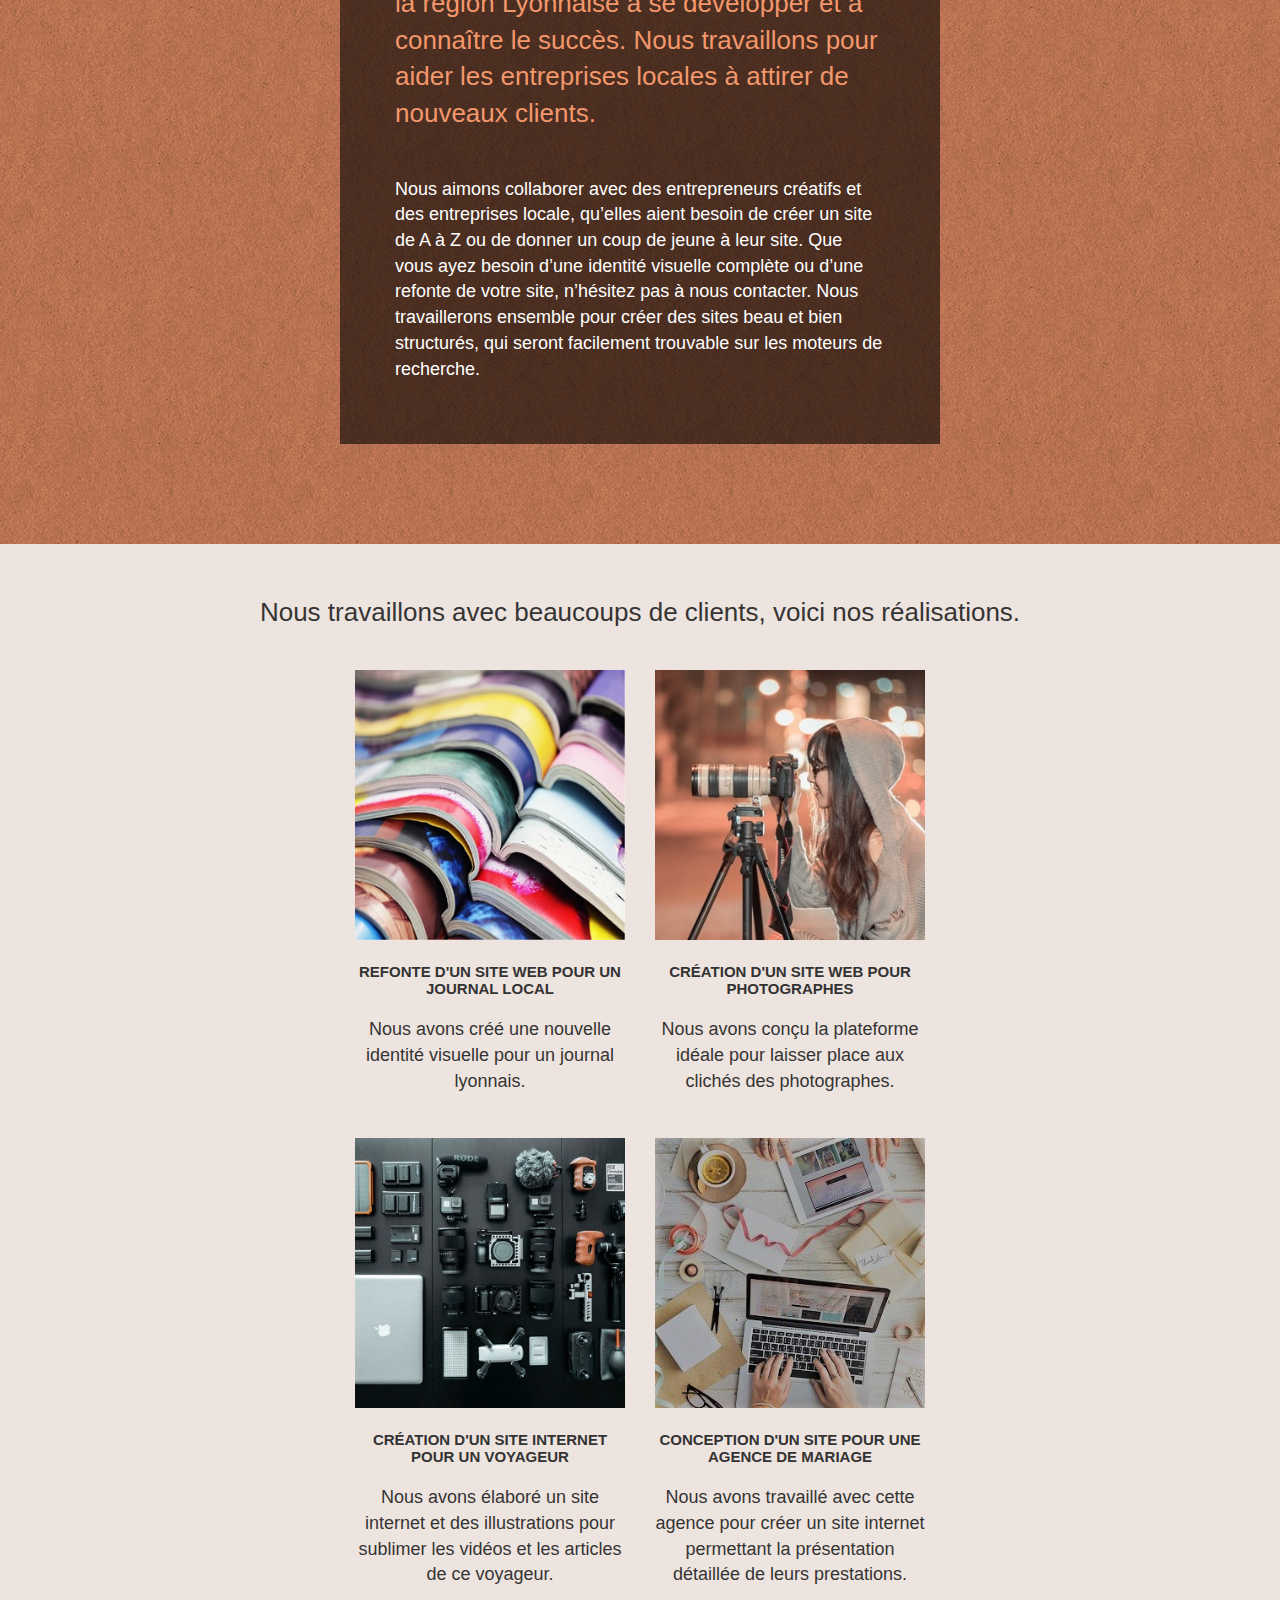
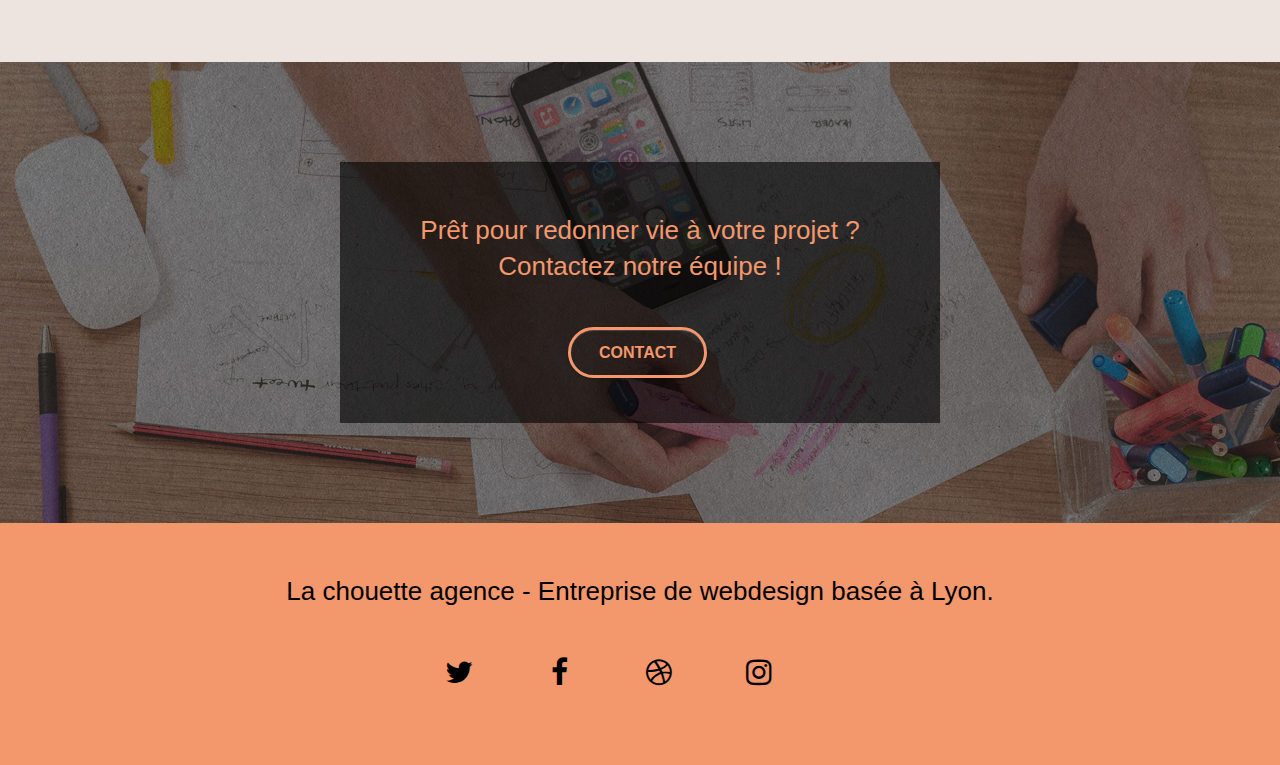
==== commit caecd781: "corections responsive firefox" ====
--- a/index.html
+++ b/index.html
@@ -19,13 +19,8 @@
 	<script src="./js/jquery.touchSwipe.js" defer></script>
 
     <title>Entreprise webdesign Lyon | La chouette agence</title>
-
-    
-<!-- Analytics -->
- 
-<!-- Analytics END -->
-    
 </head>
+
 <body>
 <!-- Principal conteneur -->
 <div class="page-container">
@@ -33,14 +28,14 @@
 <!-- bloc-0 -->
 <header class="bloc bgc-grey l-bloc " id="bloc-0">
 	<div class="container bloc-sm">
-
 		<nav class="navbar row">
 			<div class="navbar-header">
 				<a class="navbar-brand focus1" href="index.html" title="La chouette agence, entreprise webdesign Lyon">
 					<img src="img/logos/la-chouette-agence.png" alt="une chouette" title="logo de la chouette agence, entreprise de webdesign à Lyon" height="40" />
 				</a>
-				<button id="nav-toggle" type="button" class="ui-navbar-toggle navbar-toggle focus1" data-toggle="collapse" data-target=".navbar-1" alt="toggle navigation">
+				<button id="nav-toggle" type="button" class="ui-navbar-toggle navbar-toggle focus1" data-toggle="collapse" data-target=".navbar-1">
 					<span class="icon-bar"></span><span class="icon-bar"></span><span class="icon-bar"></span>
+					<span class="screen-reader">click to toggle navigation</span>
 				</button>
 			</div>
 			<div class="collapse navbar-collapse navbar-1 special-dropdown-nav">
@@ -95,7 +90,7 @@
 				<h3 class="mg-md text-center">
 					Web design
 				</h3>
-				<p class="text-justify ">
+				<p class="text-center">
 					Que vous ayez un site web qui a besoin d'un rafraîchissement ou que vous partiez de zéro, laissez-nous vous réaliser un design dont vous serez fier.
 				</p>
 			</article>
@@ -106,7 +101,7 @@
 				<h3 class="mg-md text-center">
 					Stratégie
 				</h3>
-				<p class="text-justify ">
+				<p class="text-center">
 					Plutôt que de suggérer des designs à la mode, nous travaillerons avec vous pour comprendre vos objectifs commerciaux afin de vous proposer le meilleur design possible.<br>
 				</p>
 			</article>
@@ -117,14 +112,14 @@
 				<h3 class="mg-md text-center">
 					Illustrations
 				</h3>
-				<p class="text-justify ">
+				<p class="text-center ">
 					Un bon design n'est rien sans de bonnes illustrations. Laissez faire notre équipe de graphistes talentueux pour donner à vos pages une touche finale d'élégance.
 				</p>
 			</article>
 		</div>
 		<div class="row voffset-lg voffset">
 			<aside class="col-xs-12 col-md-8 col-md-offset-2 text-center">
-				<p>
+				<p class="italic">
 					"La chouette agence est une excellente agence web ! Les web designers ont réussi à capturer l'essence de notre entreprise et à l'intégrer à notre site. Cela nous a aidé à doubler nos ventes en ligne à Lyon."<br/>
 					<span class="citation">
 						Maxime Guibard, PDG de A vos fourchettes
@@ -141,10 +136,10 @@
 	<div class="container bloc-lg">
 		<div class="row tight-width-whitespace black-background">
 			<div class="col-sm-12">
-				<h2 class="mg-md text-justify tc-white">
+				<h2 class="mg-md text-left tc-white">
 					Nous souhaitons aider les entreprises de la région Lyonnaise à se développer et à connaître le succès. Nous travaillons pour aider les entreprises locales à attirer de nouveaux clients.<br>
 				</h2>
-				<p class="text-justify white">
+				<p class="text-left white">
 					<br/>
 					Nous aimons collaborer avec des entrepreneurs créatifs et des entreprises locale, qu’elles aient besoin de créer un site de A à Z ou de donner un coup de jeune à leur site. Que vous ayez besoin d’une identité visuelle complète ou d’une refonte de votre site, n’hésitez pas à nous contacter. Nous travaillerons ensemble pour créer des sites beau et bien structurés, qui seront facilement trouvable sur les moteurs de recherche. <br><br><br>
 				</p>
@@ -170,7 +165,7 @@
 				<h3 class="mg-md text-center">
 					Refonte d'un site web pour un journal local
 				</h3>
-				<p class="text-justify space-bottom">
+				<p class="text-center space-bottom">
 					Nous avons créé une nouvelle identité visuelle pour un journal lyonnais.
 				</p>
 			</article>
@@ -181,7 +176,7 @@
 				<h3 class="mg-md text-center">
 					Création d'un site web pour photographes
 				</h3>
-				<p class="text-justify space-bottom">
+				<p class="text-center space-bottom">
 					Nous avons conçu la plateforme idéale pour laisser place aux clichés des photographes.
 				</p>
 			</article>
@@ -194,7 +189,7 @@
 				<h3 class="mg-md text-center">
 					Création d'un site internet pour un voyageur
 				</h3>
-				<p class="text-justify space-bottom">
+				<p class="text-center space-bottom">
 					Nous avons élaboré un site internet et des illustrations pour sublimer les vidéos et les articles de ce voyageur.
 				</p>
 			</article>
@@ -205,7 +200,7 @@
 				<h3 class="mg-md text-center">
 					Conception d'un site pour une agence de mariage
 				</h3>
-				<p class="text-justify space-bottom">
+				<p class="text-center space-bottom">
 					Nous avons travaillé avec cette agence pour créer un site internet permettant la présentation détaillée de leurs prestations.
 				</p>
 			</article>
--- a/css/style.css
+++ b/css/style.css
@@ -972,6 +972,22 @@
     color: black!important;
 }
 
+.screen-reader {
+	border: 0;
+	clip: rect(0 0 0 0);
+	height: 1px;
+	margin: -1px;
+	overflow: hidden;
+	padding: 0;
+	position: absolute;
+	white-space: nowrap;
+	width: 1px;
+}
+
+.italic {
+    font-style: italic;
+}
+
 @media (max-width: 1024px) {
     .bloc {
         padding-left: 20px;
@@ -1171,6 +1187,32 @@
         width: 180px;
         height: 320px;
     }
+
+    .bloc-mob-center-text {
+        text-align: center;
+    }
+
+    .focus2 {
+        border-radius: 0;
+    }
+
+    h2 {
+        padding-left: 20px!important;
+        padding-right: 20px!important;
+    }
+
+    .flex {
+        display: flex;
+        justify-content: space-between;
+    }
+
+    form {
+        margin-bottom:60px;
+    }
+
+    .portfolio-thumb {
+        margin: 0 auto;
+    }
 }
 
 @media (max-width: 400px) {
@@ -1179,27 +1221,3 @@
         padding-right: 0;
     }
 }
-
-@media (max-width: 767px) {
-    .bloc-mob-center-text {
-        text-align: center;
-    }
-
-    .focus2 {
-        border-radius: 0;
-    }
-
-    h2 {
-        padding-left: 20px!important;
-        padding-right: 20px!important;
-    }
-
-    .flex {
-        display: flex;
-        justify-content: space-between;
-    }
-
-    form {
-        margin-bottom:60px;
-    }
-}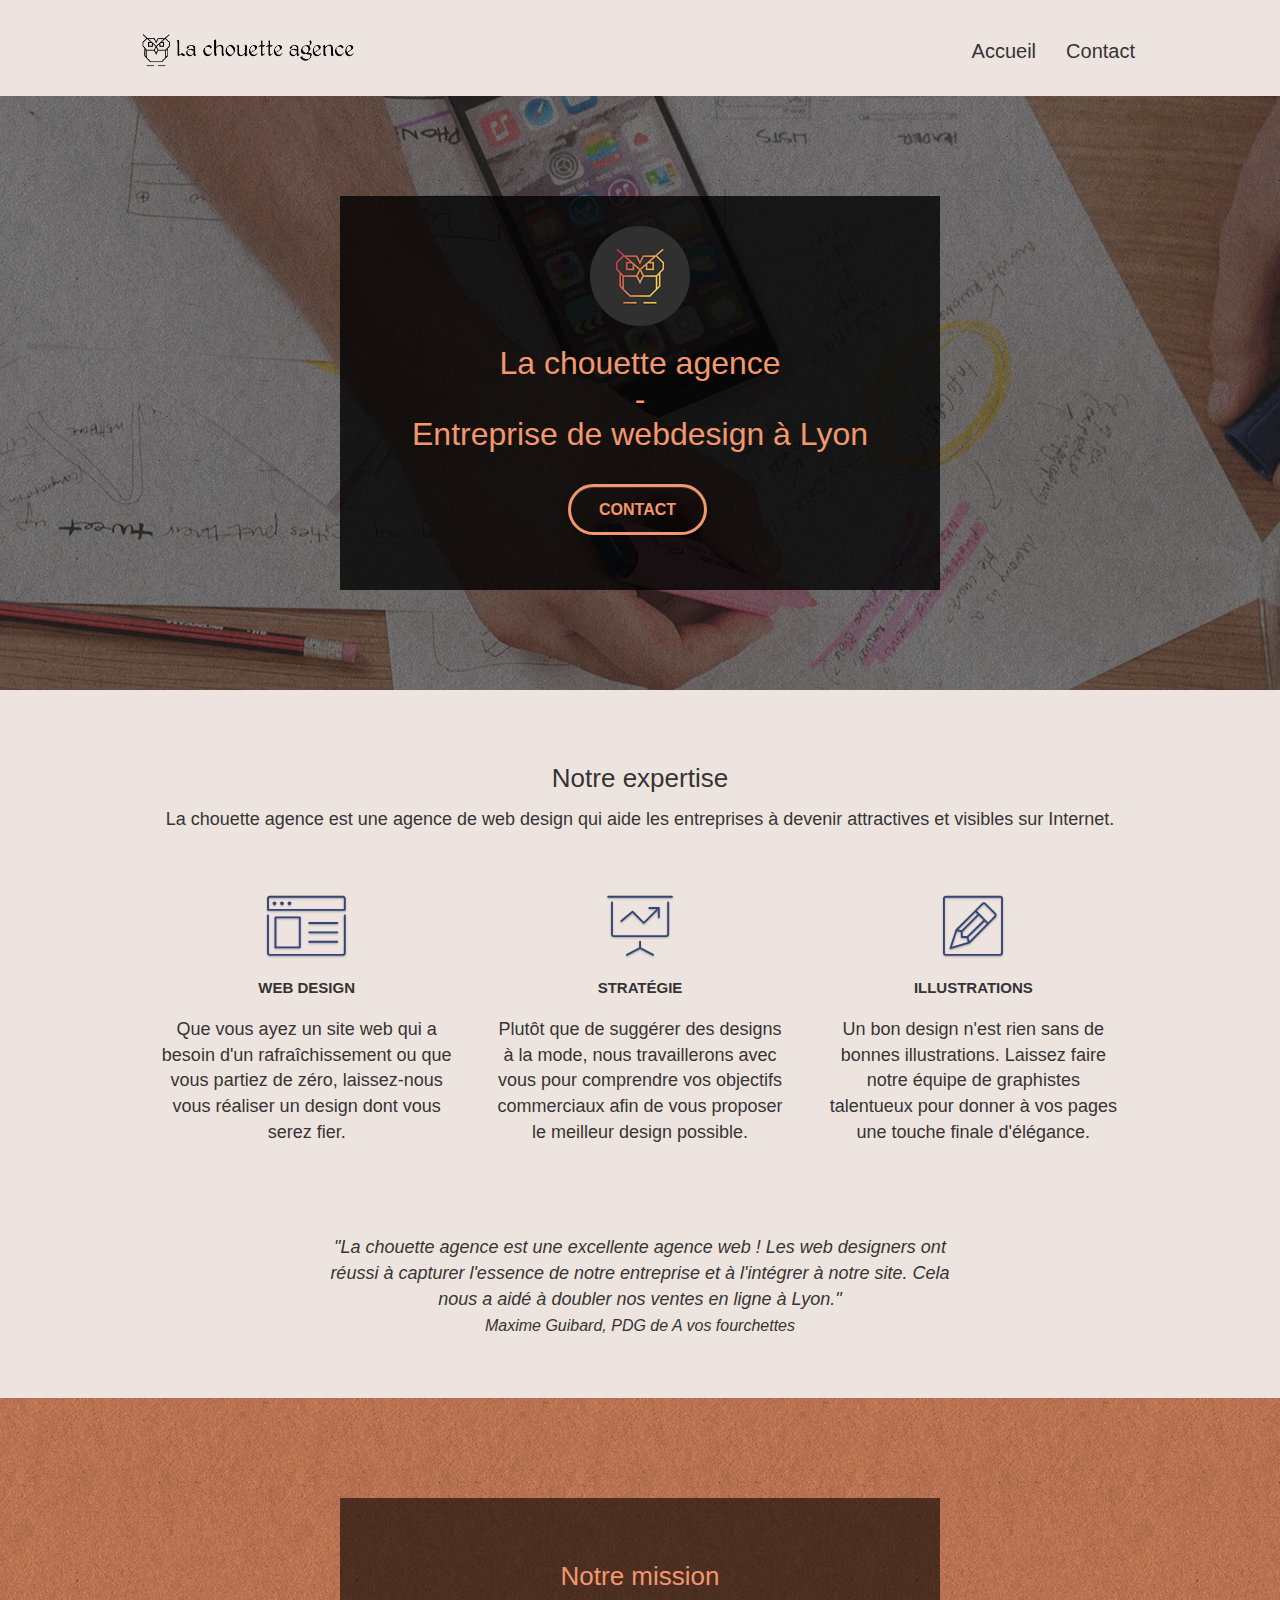
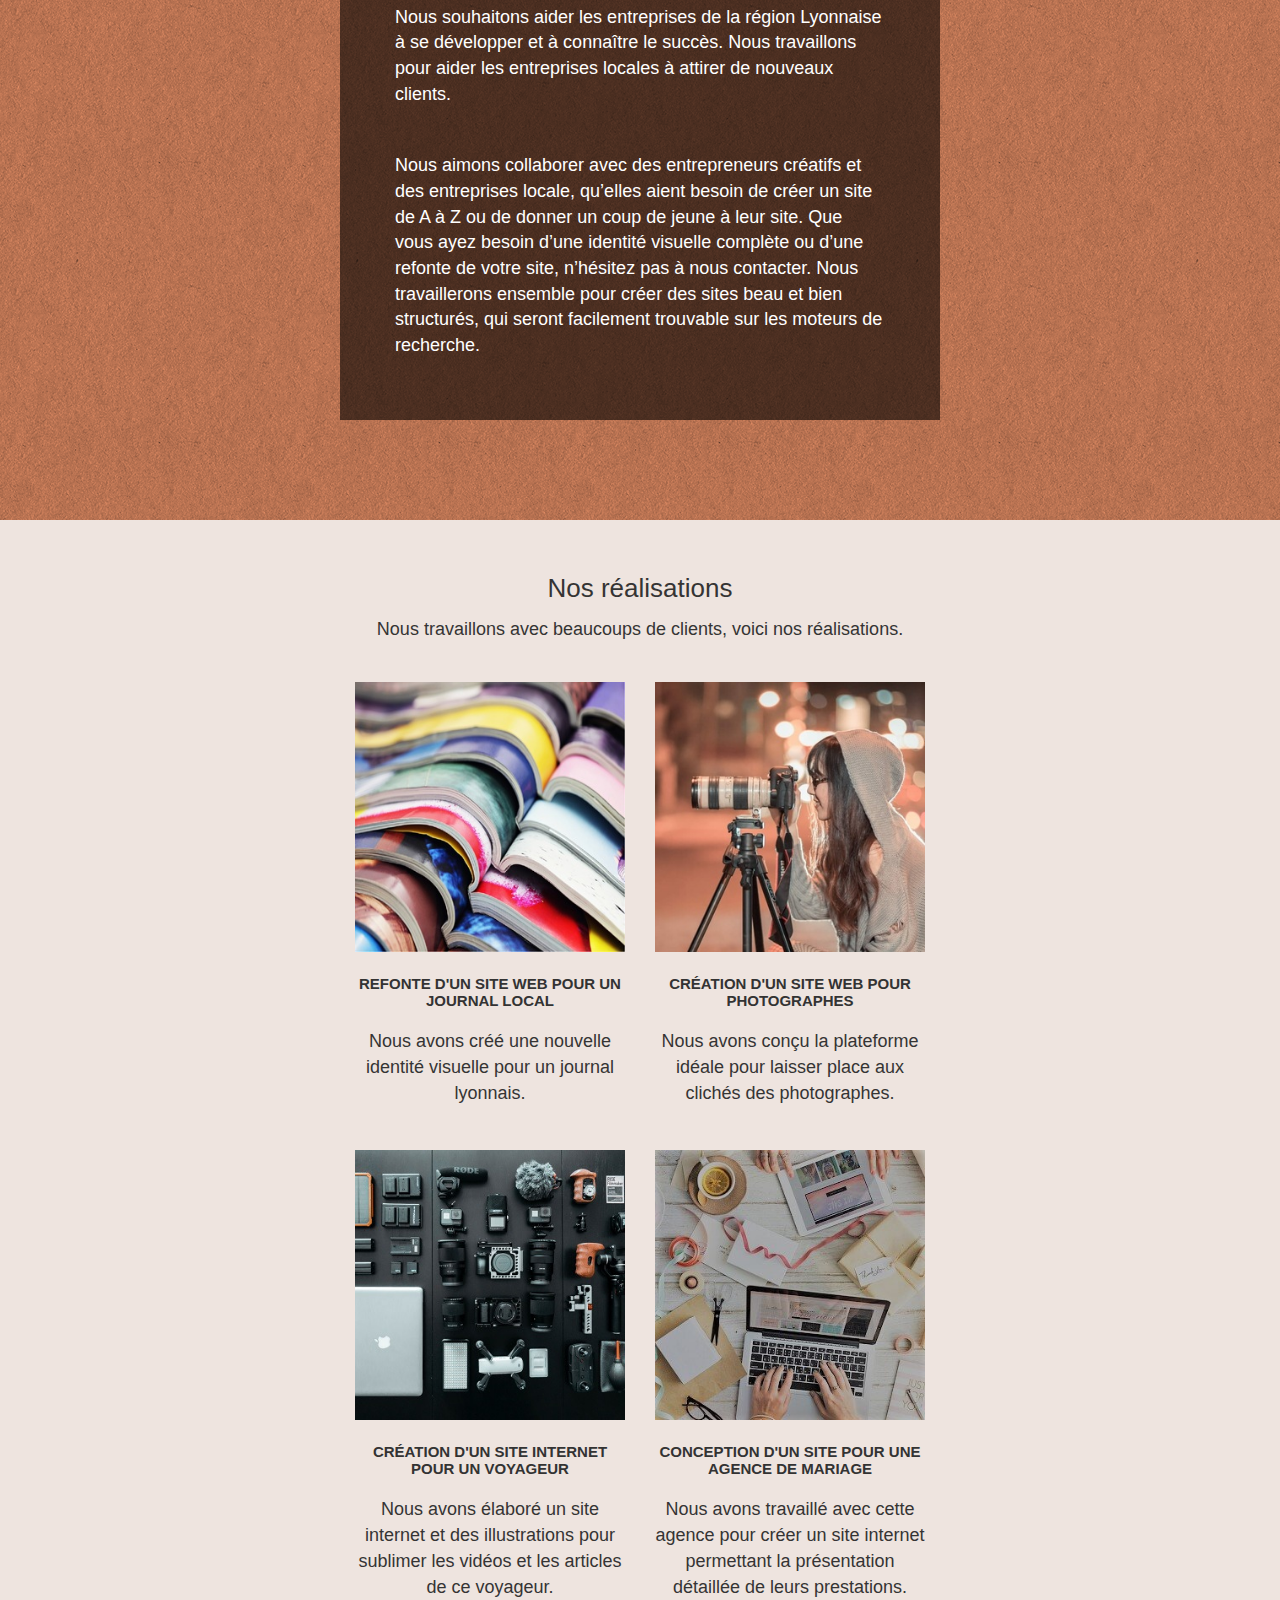
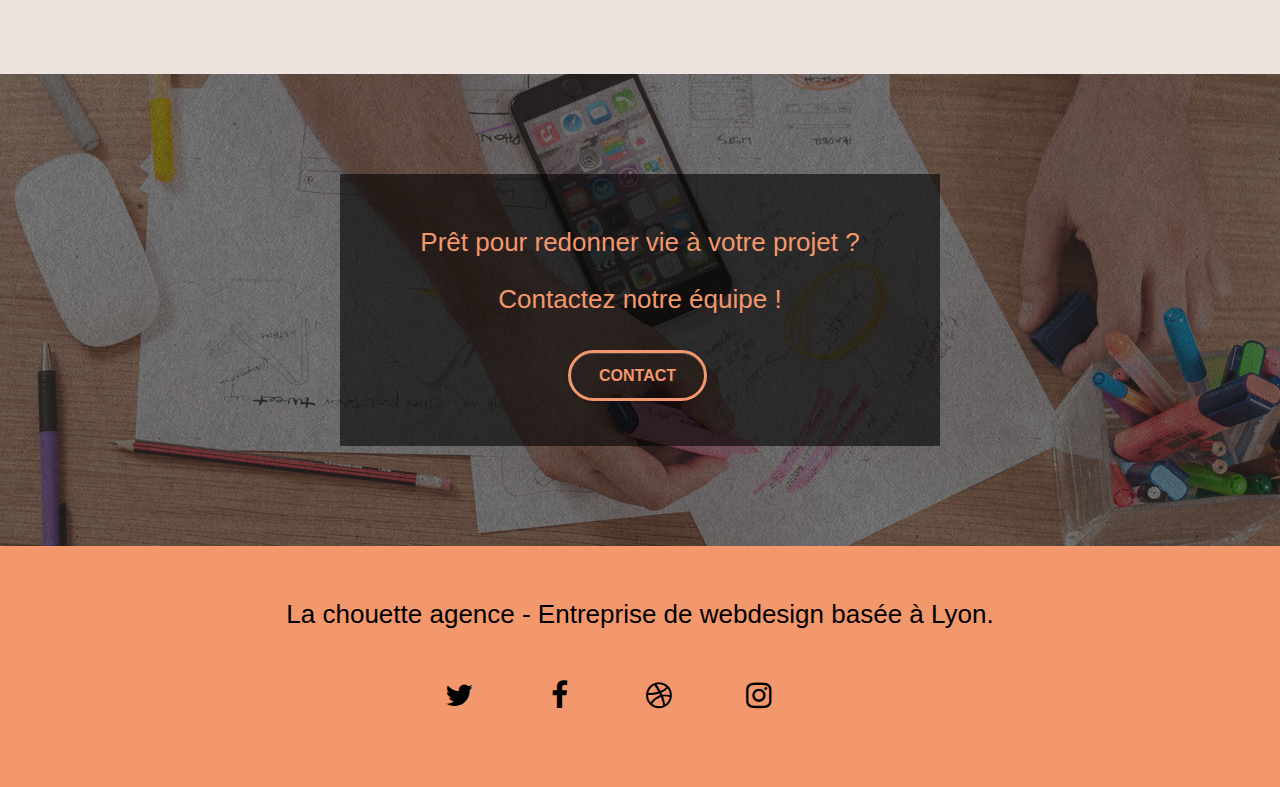
==== commit 4a41d437: "Version Finale" ====
--- a/index.html
+++ b/index.html
@@ -8,15 +8,14 @@
     <meta name="viewport" content="width=device-width, initial-scale=1.0, viewport-fit=cover">
     <link rel="shortcut icon" type="image/png" href="img/logos/favicon.jpg">
 
-	<link rel="stylesheet" type="text/css" href="./css/bootstrap.css">
-	<link rel="stylesheet" type="text/css" href="./css/style.css">
-	<link rel="stylesheet" type="text/css" href="./css/font-awesome.css">
-	<link rel="stylesheet" type="text/css" href="./css/et-line.css">
+	<link rel="stylesheet" type="text/css" href="./css.min/bootstrap.min.css">
+	<link rel="stylesheet" type="text/css" href="./css.min/style.min.css">
+	<link rel="stylesheet" type="text/css" href="./css.min/font-awesome.min.css">
+	<link rel="stylesheet" type="text/css" href="./css.min/et-line.min.css">
 	
-	<script src="./js/jquery-2.1.0.js" defer></script>
-	<script src="./js/bootstrap.js" defer></script>
-	<script src="./js/blocs.js" defer></script>
-	<script src="./js/jquery.touchSwipe.js" defer></script>
+	<script src="./js.min/jquery-2.1.0.min.js" defer></script>
+	<script src="./js.min/blocs.min.js" defer></script>
+	<script src="./js.min/jquery.touchSwipe.min.js" defer></script>
 
     <title>Entreprise webdesign Lyon | La chouette agence</title>
 </head>
@@ -78,9 +77,15 @@
 <section class="bloc bgc-grey l-bloc" id="bloc-2-services">
 	<div class="container bloc-md">
 		<div class="row">
-			<h2 class="col-sm-12 text-center margin-bottom">
-				La chouette agence est une agence de web design qui aide les entreprises à devenir attractives et visibles sur Internet.
-			</h2>
+			<div class="col-sm-12 text-center">
+				<h2>
+					Notre expertise
+				</h2>
+				<p class="text-center margin-bottom">
+					La chouette agence est une agence de web design qui aide les entreprises à devenir attractives et visibles sur Internet.
+				</p>
+			</div>
+			
 		</div>
 		<div class="row voffset-lg med-width-whitespace">
 			<article class="col-sm-4 spacer">
@@ -136,9 +141,12 @@
 	<div class="container bloc-lg">
 		<div class="row tight-width-whitespace black-background">
 			<div class="col-sm-12">
-				<h2 class="mg-md text-left tc-white">
-					Nous souhaitons aider les entreprises de la région Lyonnaise à se développer et à connaître le succès. Nous travaillons pour aider les entreprises locales à attirer de nouveaux clients.<br>
-				</h2>
+				<h2 class="text-center tc-white">
+					Notre mission
+				</h2>
+				<p class="mg-md text-left white">
+					Nous souhaitons aider les entreprises de la région Lyonnaise à se développer et à connaître le succès. Nous travaillons pour aider les entreprises locales à attirer de nouveaux clients.
+				</p>
 				<p class="text-left white">
 					<br/>
 					Nous aimons collaborer avec des entrepreneurs créatifs et des entreprises locale, qu’elles aient besoin de créer un site de A à Z ou de donner un coup de jeune à leur site. Que vous ayez besoin d’une identité visuelle complète ou d’une refonte de votre site, n’hésitez pas à nous contacter. Nous travaillerons ensemble pour créer des sites beau et bien structurés, qui seront facilement trouvable sur les moteurs de recherche. <br><br><br>
@@ -153,9 +161,12 @@
 <section class="bloc bgc-white bg-repeat l-bloc bgc-grey" id="bloc-4-portfolio">
 	<div class="container bloc-lg2">
 		<div class="row">
-			<h2 class="col-sm-12 text-center margin-bottom">
+			<h2 class="text-center">
+				Nos réalisations
+			</h2>
+			<p class="col-sm-12 text-center margin-bottom">
 				Nous travaillons avec beaucoups de clients, voici nos réalisations.
-			</h2>
+			</p>
 		</div>
 		<div class="row tight-width-whitespace">
 			<article class="col-sm-6">
@@ -214,8 +225,11 @@
 	<div class="container bloc-lg">
 		<div class="row tight-width-whitespace black-background">
 			<div class="col-sm-12">
-				<h2 class="mg-md text-center tc-white">
-					Prêt pour redonner vie à votre projet ?<br>Contactez notre équipe !
+				<p class="mg-md text-center tc-white p">
+					Prêt pour redonner vie à votre projet ?
+				</p>
+				<h2 class="text-center tc-white">
+					Contactez notre équipe !
 				</h2>
 				<div class="text-center margin-bottom">
 					<a href="./pages_annexes/contact.html" class="btn btn-atomic-tangerine btn-clean btn-rd btn-lg cta-hero cblack focus3" title="Accès à la page contact">
--- a/css.min/style.min.css
+++ b/css.min/style.min.css
@@ -0,0 +1 @@
+body{margin:0;padding:0;background:#fff;overflow-x:hidden;-webkit-font-smoothing:antialiased;-moz-osx-font-smoothing:grayscale}a,button{transition:all .3s ease-in-out;outline:0!important}a:hover{text-decoration:none;cursor:pointer}#page-loading-blocs-notifaction{position:fixed;top:0;bottom:0;width:100%;z-index:100000;background:#fff url(img/pageload-spinner.gif) no-repeat center center}.bloc{width:100%;clear:both;background:50% 50% no-repeat;padding:0 50px;-webkit-background-size:cover;-moz-background-size:cover;-o-background-size:cover;background-size:cover;position:relative}.bloc .container{padding-left:0;padding-right:0}.bloc-lg{padding:100px 50px}.bloc-lg2{padding:30px 50px}.bloc-md{padding:50px}.bloc-sm{padding:20px 50px}.bg-b-edge,.bg-bl-edge,.bg-br-edge,.bg-center,.bg-l-edge,.bg-r-edge,.bg-repeat,.bg-t-edge,.bg-tl-edge,.bg-tr-edge{-webkit-background-size:auto!important;-moz-background-size:auto!important;-o-background-size:auto!important;background-size:auto!important}.bg-repeat{background:repeat}.bg-t-edge{background:top no-repeat}.bloc-bg-texture::before{content:"";background-size:2px 2px;position:absolute;top:0;bottom:0;left:0;right:0}.texture-paper::before{background:url(../img/background-image/texture-paper.png);background-size:280px 280px}.b-parallax{background-attachment:fixed}.d-bloc{color:rgba(255,255,255,.7)}.d-bloc button:hover{color:rgba(255,255,255,.9)}.d-bloc .icon-round,.d-bloc .icon-rounded,.d-bloc .icon-semi-rounded-a,.d-bloc .icon-semi-rounded-b,.d-bloc .icon-square{border-color:rgba(255,255,255,.9)}.d-bloc .divider-h span{border-color:rgba(255,255,255,.2)}.d-bloc .a-btn,.d-bloc .icon-md,.d-bloc .navbar a,.d-bloc .navbar-brand,.d-bloc a .icon-lg,.d-bloc a .icon-sm,.d-bloc a .icon-xl,.d-bloc h1 a,.d-bloc h2 a,.d-bloc h3 a,.d-bloc h4 a,.d-bloc h5 a,.d-bloc h6 a,.d-bloc p a{color:rgba(255,255,255,.6)}.d-bloc .a-btn:hover,.d-bloc .navbar a:hover,.d-bloc .navbar-brand:hover,.d-bloc a:hover .icon-lg,.d-bloc a:hover .icon-md,.d-bloc a:hover .icon-sm,.d-bloc a:hover .icon-xl,.d-bloc h1 a:hover,.d-bloc h2 a:hover,.d-bloc h3 a:hover,.d-bloc h4 a:hover,.d-bloc h5 a:hover,.d-bloc h6 a:hover,.d-bloc p a:hover{color:rgba(255,255,255,1)}.d-bloc .navbar-toggle .icon-bar{background:rgba(255,255,255,1)}.d-bloc .btn-wire,.d-bloc .btn-wire:hover{color:rgba(255,255,255,1);border-color:rgba(255,255,255,1)}.d-bloc .panel{color:rgba(0,0,0,.5)}.d-bloc .panel button:hover{color:rgba(0,0,0,.7)}.d-bloc .panel icon{border-color:rgba(0,0,0,.7)}.d-bloc .panel .divider-h span{border-color:rgba(0,0,0,.1)}.d-bloc .panel .a-btn{color:rgba(0,0,0,.6)}.d-bloc .panel .a-btn:hover{color:rgba(0,0,0,1)}.d-bloc .panel .btn-wire,.d-bloc .panel .btn-wire:hover{color:rgba(0,0,0,.7);border-color:rgba(0,0,0,.3)}.d-bloc .panel,.l-bloc{color:rgba(0,0,0,.5)}.d-bloc .panel button:hover,.l-bloc button:hover{color:rgba(0,0,0,.7)}.l-bloc .icon-round,.l-bloc .icon-rounded,.l-bloc .icon-semi-rounded-a,.l-bloc .icon-semi-rounded-b,.l-bloc .icon-square{border-color:rgba(0,0,0,.7)}.d-bloc .panel .divider-h span,.l-bloc .divider-h span{border-color:rgba(0,0,0,.1)}.d-bloc .panel .a-btn,.l-bloc .a-btn,.l-bloc .navbar a,.l-bloc .navbar-brand,.l-bloc a .icon-lg,.l-bloc a .icon-md,.l-bloc a .icon-sm,.l-bloc a .icon-xl,.l-bloc h1 a,.l-bloc h2 a,.l-bloc h3 a,.l-bloc h4 a,.l-bloc h5 a,.l-bloc h6 a,.l-bloc p a{color:rgba(0,0,0,.6)}.d-bloc .panel .a-btn:hover,.l-bloc .a-btn:hover,.l-bloc .navbar a:hover,.l-bloc .navbar-brand:hover,.l-bloc a:hover .icon-lg,.l-bloc a:hover .icon-md,.l-bloc a:hover .icon-sm,.l-bloc a:hover .icon-xl,.l-bloc h1 a:hover,.l-bloc h2 a:hover,.l-bloc h3 a:hover,.l-bloc h4 a:hover,.l-bloc h5 a:hover,.l-bloc h6 a:hover,.l-bloc p a:hover{color:rgba(0,0,0,1)}.l-bloc .navbar-toggle .icon-bar{color:rgba(0,0,0,.6)}.d-bloc .panel .btn-wire,.d-bloc .panel .btn-wire:hover,.l-bloc .btn-wire,.l-bloc .btn-wire:hover{color:rgba(0,0,0,.7);border-color:rgba(0,0,0,.3)}.voffset{margin-top:30px}.voffset-lg{margin-top:80px}.row-no-gutters{margin-right:0;margin-left:0}.row.row-no-gutters>[class*=" col-"],.row.row-no-gutters>[class^=col-]{padding-right:0;padding-left:0}#bloc-1-hero h1{font-size:32px}.navbar{margin-bottom:0;z-index:1}.navbar-brand{height:auto;padding:3px 15px;font-size:25px;font-weight:400;font-weight:600;line-height:44px}.navbar-brand img{max-height:200px;margin:0 5px 0 0;display:inline}.navbar-brand img[src$=svg]{min-width:100px}.nav-center .navbar-brand img{margin:0}.navbar .nav{padding-top:2px;margin-right:-16px;float:right;z-index:1}.nav>li{float:left;margin-top:4px;font-size:16px}.navbar-nav .open .dropdown-menu>li>a{text-align:inherit}.nav>li a:focus,.nav>li a:hover{background:0 0}.navbar-toggle{margin:10px 10px 0 0;border:0}.navbar-toggle:hover{background:0 0!important}.navbar-toggle .icon-bar{background-color:rgba(0,0,0,.5);width:26px}.nav-invert .navbar .nav{float:left}.nav-invert .navbar-brand,.nav-invert .navbar-header{float:right;position:relative;z-index:2}@media (min-width:768px){.site-navigation{position:absolute;top:50%;right:20px;transform:translate(0,-50%);-webkit-transform:translateY(-50%)}.nav>li .dropdown-menu a,.nav>li .dropdown-menu a:hover{color:#484848}.nav-invert .site-navigation{left:0;right:0}.nav-center{text-align:center}.nav-center .navbar-header{width:100%}.nav-center .nav>li,.nav-center .navbar-brand,.nav-center .navbar-header{float:none;display:inline-block}.nav-center .site-navigation{position:relative;width:100%;right:0;margin-right:0;margin-top:20px}.nav-center.mini-nav .navbar-toggle{float:none;margin:10px auto 0}}.nav>li>.dropdown a{background:0 0!important;display:block;padding:14px 15px}nav .caret{margin:0 5px}.dropdown-menu .dropdown-menu{top:-8px;left:100%}.dropdown-menu .dropmenu-flow-right{top:100%;left:0;margin-left:-1px;border-top-left-radius:0;border-top-right-radius:0}.dropdown-menu .dropdown span{border:4px solid #000;border-top-color:transparent;border-right-color:transparent;border-bottom-color:transparent;margin:6px -5px 0 0!important;float:right}.mg-md{margin-top:10px;margin-bottom:20px}.mg-lg{margin-top:10px;margin-bottom:40px}.btn{margin:0 5px 5px 0}.btn.pull-right{margin:0 0 5px 5px}.btn-d,.btn-d:focus,.btn-d:hover{color:#fff;background:rgba(0,0,0,.3)}button{outline:0!important}.btn-rd{border-radius:40px}.btn-clean{border:1px solid rgba(0,0,0,.08);border-bottom-color:rgba(0,0,0,.1);text-shadow:0 1px 0 rgba(0,0,1,.1);box-shadow:0 1px 3px rgba(0,0,1,.25),inset 0 1px 0 0 rgba(255,255,255,.15)}.icon-md{font-size:30px!important}.icon-lg{font-size:60px!important}.sm-shadow{text-shadow:0 1px 2px rgba(0,0,0,.3)}.panel-sq,.panel-sq .panel-footer,.panel-sq .panel-heading{border-radius:0}.panel-rd{border-radius:30px}.panel-rd .panel-heading{border-radius:29px 29px 0 0}.panel-rd .panel-footer{border-radius:0 0 29px 29px}.form-control{border-color:rgba(0,0,0,.1);box-shadow:none}.scrollToTop{width:40px;height:40px;position:fixed;bottom:20px;right:20px;opacity:0;z-index:500;transition:all .3s ease-in-out}.scrollToTop span{margin-top:6px}.showScrollTop{font-size:14px;opacity:1}a[data-lightbox]{position:relative;display:block;text-align:center}a[data-lightbox]:hover::before{content:"+";font-family:HelveticaNeue-Light,"Helvetica Neue Light","Helvetica Neue",Helvetica,Arial;font-size:32px;width:50px;height:50px;margin-left:-25px;border-radius:50%;background:rgba(0,0,0,.6);color:#fff;font-weight:100;z-index:1;position:absolute;top:50%;transform:translateY(-50%);-webkit-transform:translateY(-50%)}a[data-lightbox]:hover img{opacity:.6;-webkit-animation-fill-mode:none;animation-fill-mode:none}#lightbox-modal{display:flex;align-items:center}#lightbox-modal .modal-dialog{width:90%;max-width:900px;margin:0 auto 0}#lightbox-modal .modal-dialog img{max-height:90vh;margin:0 auto}.lightbox-caption{padding:20px;color:#fff;background:rgba(0,0,0,.5);position:absolute;left:15px;right:15px;bottom:5px}.close-lightbox{color:#fff;font-size:30px;position:absolute;top:20px;right:20px;z-index:20;background:rgba(0,0,0,.5);border:none;line-height:30px;padding:0 9px 5px;opacity:.3}.close-lightbox:hover,.next-lightbox:hover,.prev-lightbox:hover{opacity:1;color:#fff}.next-lightbox,.prev-lightbox{font-size:20px;color:rgba(255,255,255,.9);background:rgba(0,0,0,.5);transition:all .2s ease-in-out;position:absolute;top:45%;z-index:1;opacity:.4}.next-lightbox{padding:6px 8px 1px 13px;right:25px}.prev-lightbox{padding:6px 13px 1px 10px;left:25px}.snapshot-lb .modal-body{padding-bottom:45px}.snapshot-lb .lightbox-caption{padding:0;color:rgba(0,0,0,.5);background:0 0}.btn,a,h1,h2,h3,h4,h5,h6,label,p{font-family:Helvetica;font-weight:400;color:#353434!important}.container{max-width:1000px}.hero-bloc-text{font-size:38px}.hero-bloc-text-sub{font-size:36px}.statement-bloc-text{line-height:26px;font-style:italic;font-size:20px;text-align:center;font-weight:lighter;max-width:520px;margin:auto auto auto auto}p{font-size:11px}.tight-width-whitespace{max-width:600px;margin:auto auto auto auto}.h1{font-size:20px;font-family:"Open Sans"}.cta-hero{margin-top:22px;color:#fff!important;text-transform:uppercase;padding:12px 28px 12px 28px;font-size:16px;font-weight:700}.social{max-width:400px;margin:auto auto auto auto}h2{font-size:26px;line-height:1.4em}h3{font-size:15px;text-transform:uppercase;font-weight:700;color:#333!important}.med-width-whitespace{max-width:1000px;margin:auto auto auto auto;box-shadow:0 0 0 #000}h1{color:#333!important}h4{color:#333!important}.icons{margin-bottom:14px;margin-top:24px}.white{color:#fff!important}.portfolio-link{width:fit-content;margin:auto}.portfolio-thumb{margin-bottom:24px}.space-bottom{margin-bottom:44px}.avatar{box-shadow:0 4px 9px rgba(0,0,0,.3)}.black-background{background-color:rgba(0,0,0,.589);padding:40px 40px 0 40px}.bold-link{font-weight:900;text-decoration:underline!important}.bgc-white{background-color:#fff}.bgc-dark-slate-blue{background-color:#364577}.bgc-atomic-tangerine{background-color:#f3976c}.tc-white{color:#f3976c!important}.btn-atomic-tangerine{background:#f3976c;color:#fff!important}.btn-atomic-tangerine:hover{background:#c27956!important;color:#fff!important}.ltc-white{color:#fff!important}.ltc-white:hover{color:#ccc!important}.ltc-atomic-tangerine{color:#f3976c!important}.ltc-atomic-tangerine:hover{color:#c27956!important}.icon-dark-slate-blue{color:#364577!important;border-color:#364577!important}.bg-dots-bg{background-image:url(../img/background-image/dots-bg.png)}.bg-banniere{background-image:url(../img/background-image/la-chouette-agence-banniere.jpg)}.bg-presentation{background-image:url(../img/background-image/image-de-presentation.jpg)}.nav>li{font-size:20px}p{font-size:18px}.bgc-grey{background-color:#eee4df}.cblack{color:#f3976c!important;border:3px solid #f3976c;background-color:#00000000!important}.cblack:focus,.cblack:hover{color:#000!important;background-color:#f3976c!important;border:3px solid #f3976c}.contrastbg{background-color:rgba(0,0,0,.786);padding:30px 0 50px 0}.focus1{border-top:2px solid #eee4df;border-bottom:2px solid #eee4df;border-radius:0}.focus1:focus,.focus1:hover{border-top:2px solid #f3976c;border-bottom:2px solid #f3976c}.focus2{border-top:2px solid transparent;border-bottom:2px solid transparent;border-radius:0}.focus2:focus,.focus2:hover{border-top:2px solid #f3976c;border-bottom:2px solid #f3976c}.icon-md{color:#000!important}.focusf{width:38px;height:45px}.focusf a{display:flex;justify-content:center;align-items:center;width:100%!important;height:100%!important;text-decoration:none}.focusf a:focus{color:#f3976c!important;background-color:#000}.focusf a:hover{color:#f3976c!important;background-color:#000}.citation{font-size:16px}.margin-bottom{margin-bottom:40px}.margin-extra-bottom{margin-bottom:70px}.no-pad{padding:0!important}.shade{max-width:100%!important;margin:0!important;background-color:#f3976c}.black{color:#000!important;padding-top:30px}.spacer{padding:0 20px}.formtitle{margin-top:0!important;font-weight:700}.maptitle{margin-top:0!important;font-size:22px}form{margin-top:20px}label{font-size:20px}.adresse{font-size:18px}.mailto{margin-top:20px}.mailtolink{text-decoration:underline}.black2{color:#000!important}.screen-reader{border:0;clip:rect(0 0 0 0);height:1px;margin:-1px;overflow:hidden;padding:0;position:absolute;white-space:nowrap;width:1px}.italic{font-style:italic}@media (max-width:1024px){.bloc{padding-left:20px;padding-right:20px}.bloc-tile-2.full-width-bloc .container,.bloc-tile-3.full-width-bloc .container,.bloc-tile-4.full-width-bloc .container,.bloc.full-width-bloc{padding-left:0;padding-right:0}}@media (max-width:992px) and (min-width:768px){.navbar .nav{max-width:80%}.nav-center.navbar .nav{max-width:100%}}@media only screen and (min-device-width:768px) and (max-device-width:1024px) and (orientation:landscape){.b-parallax{background-attachment:scroll}}@media only screen and (min-device-width:1024px) and (max-device-width:1366px) and (-webkit-min-device-pixel-ratio:1.5){.b-parallax{background-attachment:scroll}}@media (max-width:991px){.container{width:100%}.b-parallax{background-attachment:scroll}#hero-bloc,.page-container{overflow-x:hidden;position:relative}.bloc{padding-left:constant(safe-area-inset-left);padding-right:constant(safe-area-inset-right)}.bloc-group,.bloc-group .bloc{display:block;width:100%}.bloc-fill-screen .fill-bloc-bottom-edge,.bloc-fill-screen .fill-bloc-top-edge{padding:0 20px;padding-left:constant(safe-area-inset-left);padding-right:constant(safe-area-inset-right)}}@media (max-width:767px){.page-container{position:relative}#disqus_thread,h1,h3,h4,h5,h6,p{padding-left:10px!important;padding-right:10px!important}.b-parallax{background-attachment:scroll}.navbar .nav{padding-top:0;border-top:1px solid rgba(0,0,0,.2);float:none!important}.navbar.row{margin-left:0;margin-right:0}.site-navigation{position:inherit;transform:none;-webkit-transform:none;-ms-transform:none}.nav>li{margin-top:0;border-bottom:1px solid rgba(0,0,0,.1);background:rgba(0,0,0,.05);text-align:left;padding-left:15px;width:100%}.nav>li:hover{background:rgba(0,0,0,.08)}.dropdown .dropdown a .caret{float:none;margin:5px 0 0 10px!important;border:4px solid #000;border-bottom-color:transparent;border-right-color:transparent;border-left-color:transparent}#hero-bloc .navbar .nav{background:rgba(0,0,0,.8)}#hero-bloc .navbar .nav a{color:rgba(255,255,255,.6)}.hero{padding:50px 0}.hero-nav{left:-1px;right:-1px}.navbar-collapse{padding:0;overflow-x:hidden;-webkit-box-shadow:none;box-shadow:none}.navbar-brand img{max-height:40px;width:auto}.nav-invert .navbar-header{float:none;width:100%}.nav-invert .navbar-toggle{float:left;margin-left:10px}.bloc{padding-left:0;padding-right:0}.bloc-lg,.bloc-xl,.bloc-xxl{padding:40px 0}.bloc-md,.bloc-sm{padding-left:0;padding-right:0}.bloc-fill-screen .fill-bloc-bottom-edge,.bloc-fill-screen .fill-bloc-top-edge,.bloc-tile-2 .container,.bloc-tile-3 .container,.bloc-tile-4 .container{padding-left:0;padding-right:0}.a-block{padding:0 10px}.btn-dwn{display:none}.voffset{margin-top:5px}.voffset-md{margin-top:20px}.voffset-lg{margin-top:30px}form{padding:5px}.close-lightbox{display:inline-block}.blocsapp-device-iphone5{background-size:216px 425px;padding-top:60px;width:216px;height:425px}.blocsapp-device-iphone5 img{width:180px;height:320px}.bloc-mob-center-text{text-align:center}.focus2{border-radius:0}h2{padding-left:20px!important;padding-right:20px!important}.flex{display:flex;justify-content:space-between}form{margin-bottom:60px}.portfolio-thumb{margin:0 auto}}@media (max-width:400px){.bloc{padding-left:0;padding-right:0}}iframe{width:100%}.p{font-size: 26px}